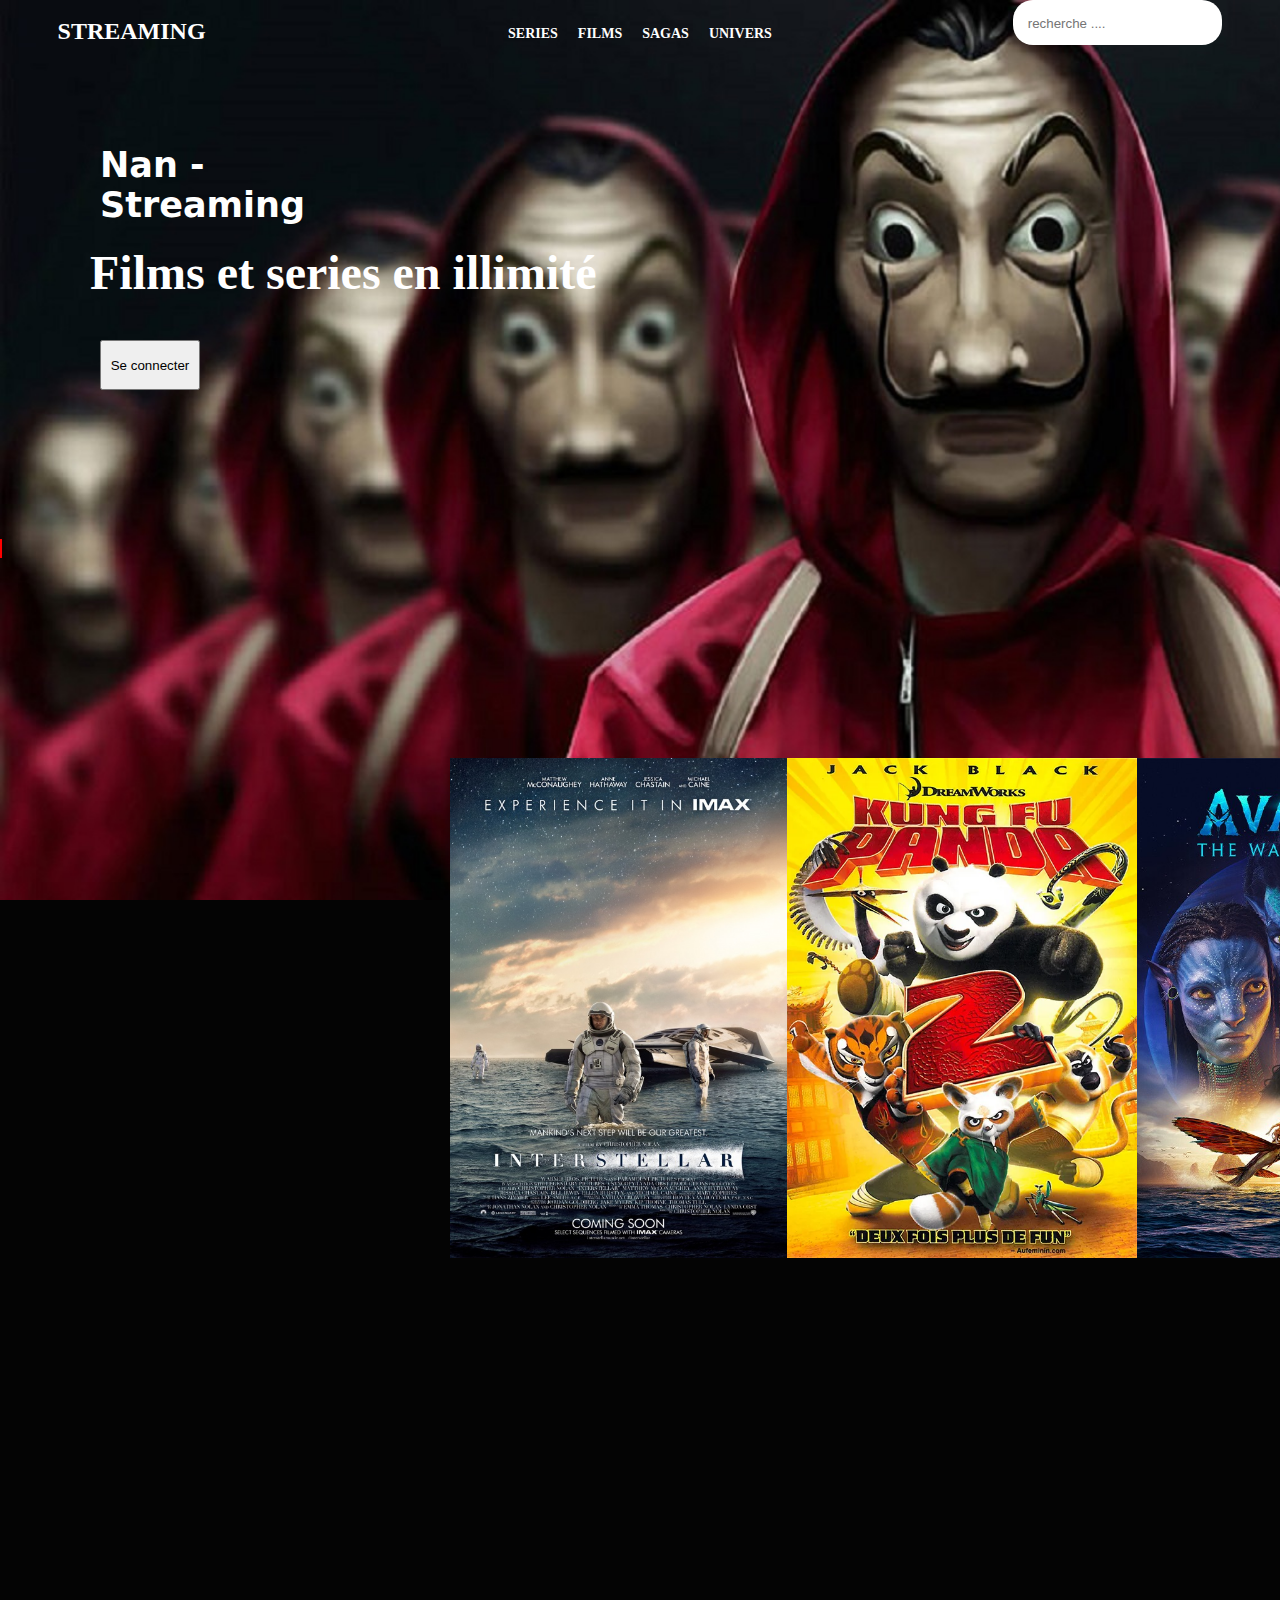
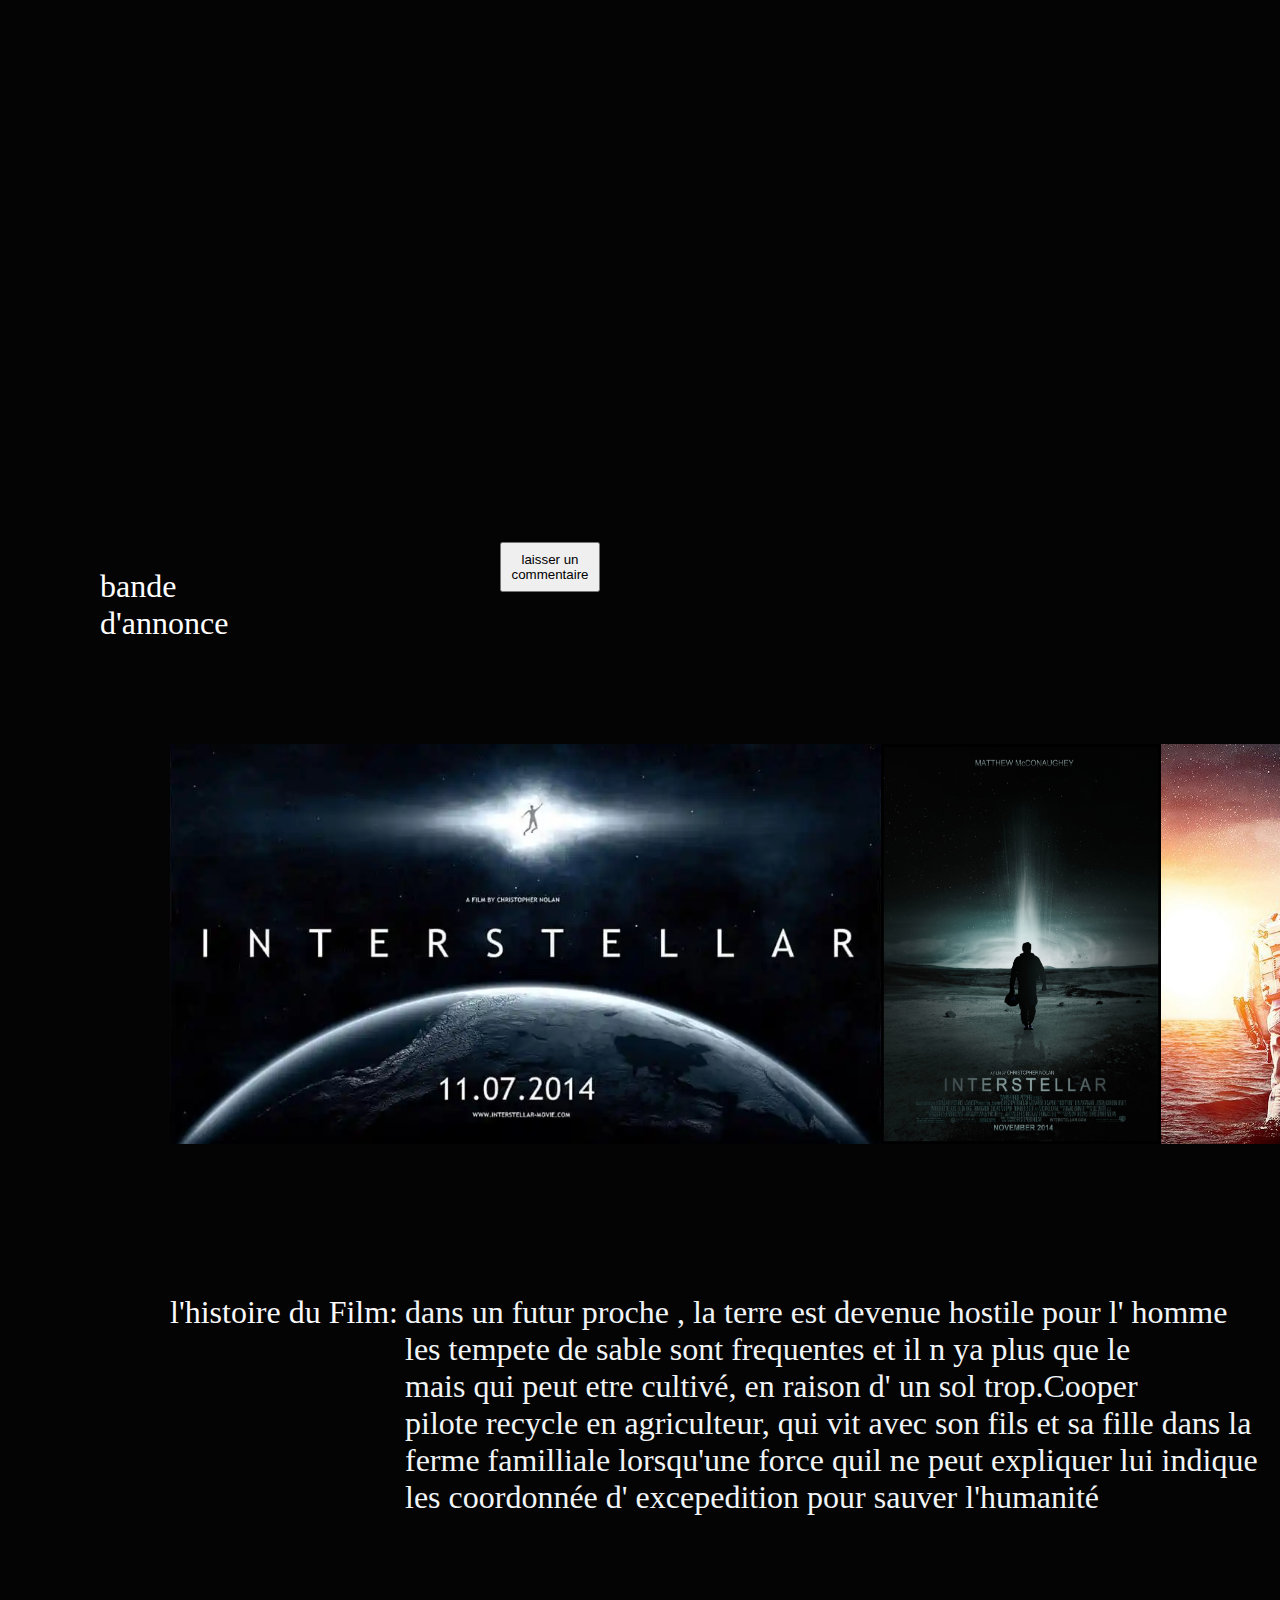
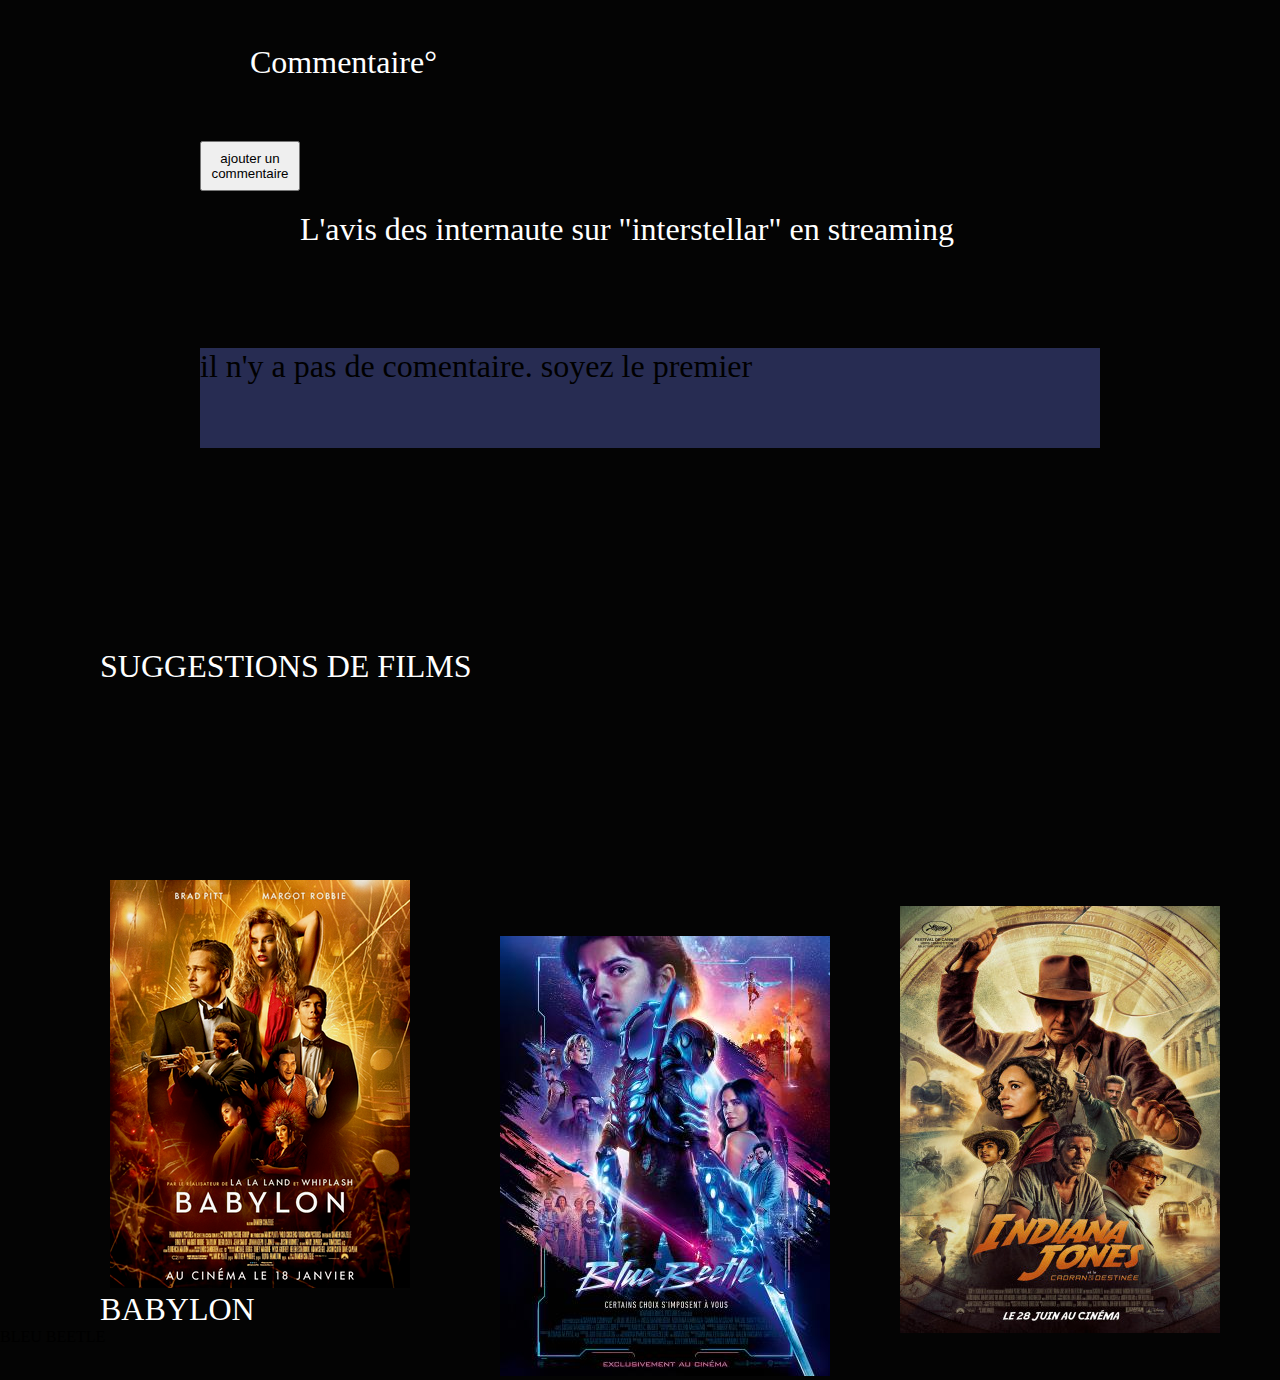
==== index.html @ 0906a4b8 "Third commit" ====
<!DOCTYPE html>
<html lang="en">

<head>
  <meta charset="UTF-8">
  <meta name="viewport" content="width=device-width, initial-scale=1.0">
  <link rel="stylesheet" href="style.css">
  <title>STREAMMING</title>
</head>

<body>
  <header>

    <div class="mic_dot">
      <div class="mic"></div>
      <div class="dot"></div>
    </div>

    <nav>

      <h3 class="logo">STREAMING</h3>
      <ul>
        <li><a href="#">SERIES</a></li>
        <li><a href="#">FILMS</a></li>
        <li><a href="#">SAGAS</a></li>
        <li><a href="#">UNIVERS</a></li>
      </ul>

      <div class="recherche">
        <input type="text" placeholder="recherche ....">
      </div>

    </nav>
    <!-- dection start -->
    <section>
      <div class="content">
        <h2>Nan -<span> Streaming</span></h2>
      </div>

      <div class="content1">
        <h2>Films et series en illimité</h2>
      </div>

      <div class="btn2">
        <button class="input"> Se connecter</button>
      </div>

    </section>

    <!-- cards start -->
    <div class="cards">
      <a href="#" class="card"></a>
    </div>

    <div id="caroussel">
      <div class="images">
        <img src="interstellar04.jpg" alt="">
        <img src="kung-fu-panda-2-a.webp" alt="">
        <img src="p_20cs_avatarwayofwater_mayupdate_1710_260aa445.jpeg" alt="">
        <img src="m_aya-de-yopougon-film.jpg" alt="">
      </div>


      <div class="fran">
        <button>regarder maintenant</button>
      </div>

      <div class="tp">
        <p>l'un des reparateurs de drone</p>
        <p>restants affectée a terre, sa </p>
        <p>surface devasté apres des </p>
        <p>decenies de guerre </p>
      </div>

      <div class="bd">
        <p>bande</p>
        <p>d'annonce</p>
      </div>


      <div class="bk">
        <button>laisser un commentaire</button>
      </div>

      <div class="vpa">
        <p>vous</p>
        <p>pourriez aussi aimer</p>
      </div>

      <div id="fbd">
        <div class="ifbd">
          <img src="interstellar.webp" alt="">
          <img src="interstellar-poster-scaled.jpg" alt="">
          <img src="8cbf18f8812643b7c75d091bcd24cd21.jpeg" alt="">
        </div>

        <div class="pt">
          <p>l'histoire du Film:</p>
        </div>

         <div class="pt2">
          <p>dans un futur proche , la terre est devenue hostile pour l' homme </p>
          <p>les tempete de sable sont frequentes et il n ya plus que le</p>
          <p>mais qui peut etre cultivé, en raison d' un sol trop.Cooper</p>
          <p>pilote recycle en agriculteur, qui vit avec son fils et sa fille dans la</p>
          <p>ferme familliale lorsqu'une force quil ne peut expliquer lui indique</p>
          <p>les coordonnée d' excepedition pour sauver l'humanité</p>
        </div>

        <div class="co">
          <p>Commentaire°</p>
        </div>

        <div class="aunc">
          <button>ajouter un commentaire</button>
        </div>

        <div class="av">
          <p>L'avis des internaute sur "interstellar" en streaming</p>
        </div>

        <div class="premiercommentaire">
          <p>il n'y a pas de comentaire. soyez le premier</p>
        </div>

        <div class="sug">
          <p>SUGGESTIONS DE FILMS</p>
        </div>

          <div class="rokin">
            <img src="unnamed.png" alt="">
           <div class="titre1">
            <p>BABYLON</p>
           </div>
          </div>

          
           <div class="titre2">
            <p>BLEU BEETLE</p>
           </div>
        
           


          <div class="corboye">
            <img src="VKI33.jpeg" alt="">
          </div>

          <div class="bleu">
            <img src="5392555_23.jpeg" alt="">
          </div>

          <div class="baby">
            <img src="babylon.webp" alt="">
          </div>

          <!-- <div class="ess"></div> -->
        
       
        


  </header>
</body>

</html>
---- style.css ----
*{
    padding: 0px;
    margin: 0px;
    box-sizing: border-box;
}

body{
    width: 100%;
    height: 100vh;
    background: #040404;
    display: flex;
    align-items: center;
    justify-content: center;
    background-image: url('La-casa-de-papel.jpg');
    background-size: cover;
    background-repeat: no-repeat;
}

header{
    position: relative;
    width: 100%;
    height: 100%; 
    border-radius: 20px;
}

header .mic_dot{
    position: absolute;
    width: 100px;
    height: 15px;  
    left: 47%;
    top: -3px;
    border-radius: 0px 0px 10px 10px;
    display: flex;
    align-items: center;
    justify-content: center;

}

header .mic_dot .mic{
    
    width: 30px;
    height: 3px;
   
    border-radius: 50px;
    margin-right: 10px;
    margin-bottom: 1px;
}

header .mic_dot .dot{
    
    width: 4px;
    height: 4px; 
    border-radius: 50%;
    margin-bottom: 1px;
    
}

header nav{
    width: 91%;
    height: 5%;
   /* border: 1px solid white;*/
    margin: auto;
    display: flex;
    align-items: center;
    justify-content: space-between;
}

header nav .logo{
    width: 20%;
    height: 100%;
   /* border: 1px solid white;*/
    color: white;
    font-family: "system wi";
    display: flex;
    align-items: flex-end;
    justify-content: flex-start;
    font-size: x-large;
    
}

header nav ul{
    width: 60%;
    height: 100%;
    /*border: 1px solid white;*/
    display: flex;
    align-items: flex-end;
    justify-content: center;

}

header nav ul li{
    list-style-type: none;
    padding: 3px 10px;
}


header nav ul li a{
    text-decoration: none;
    font-family: "system-wi";
    font-size: 14px;
    font-weight: bold;
    transition: all .3s ease-in-out;
}

header nav ul li a{
    color:white;
}

header nav .recherche{
    width: 20%;
    height: 100%;
    display: flex;
    align-items: flex;
    justify-content: flex-end;
}
header nav .recherche input{
    width: 90%;
    padding: 5px 0px 3px 15px;
    border-radius: 20px;
    border: none;
    outline: none;
}

/* nav end */

header .section{
    border: 1px solid #fff;
    width: 95%;
    height: 56.5%;
    margin: auto;
    display: flex;
    align-items: center;
    justify-content: center;
}

header section .content{
    width: 400px;
    height: 70%;
    padding-left: 100px;
    
  
    
}

header section .content h2{
    color: #fff;
    font-family: system-ui;
    font-size: 35px;
    margin-top: 100px;
}

.content1{
    color: white;
    margin-top: 20px;
   padding-left: 90px;
   font-size: xx-large;
}

.btn2{
    width: 250px;
    padding-left: 100px;
    margin-top: 40px;
    height: 200px;
   
}

button{
    height: 50px;
    width: 100px;
}


header .cards .card{
    width: 125px;
    height: 185px;
    border: 1px solid red;
}

.images{
    display: flex;
    width: 500px;
    height: 500px;
   padding-left: 450px;
   margin-top: 200px;
}

.fran{
    width: 100px;
    height: 60px;
    margin-left: 1600px;
    margin-top: 500px;
}

.tp{
    color: white;
    position: absolute;
    margin-left: 1600px;
    width: 500px;
    height: 100px;
    font-size: xx-large;
    padding-top: 10px;

}

.bk{
    margin-left: 500px; 
    margin-top: -100px;
    text-decoration:white;
    width: 200px;
    
}

.bd{
    color: white;
    margin-top: 350Px;
    margin-left: 100px;
    font-size: xx-large;
}

.vpa{
    color: white;
    font-size: xx-large;
    margin-left: 1600px;
    margin-top: 4Px;

}

.ifbd{
    display: flex;
    width: 500px;
    height: 400px;
   padding-left: 170px;
   margin-top: px;
}

.pt{
    color: rgb(249, 248, 250);
    position: absolute; 
    font-size: xx-large;
    margin-top: 150px;
    margin-left: 170px;
}

.pt2{
    color: rgb(241, 244, 246);
    position: absolute; 
    font-size: xx-large;
    margin-left: 405px;
    margin-top: 150px;
}

.co{
    color: white;
    font-size: xx-large;
    margin-left: 250px;
    margin-top: 500px;
}

.aunc{
    width: 200px ;
    height: 500px;
    margin-left: 200px;
    margin-top: 60px;
   
}

.av{
    font-size: xx-large;
    color: white;
    margin-left: 300px;
    margin-top: 200px;
    margin-top: -430px;
    

}

.sug{
    font-size: xx-large;
    color: white;
    margin-left: 100px;
    margin-top: 200px;
    
}


.rokin{
    width: 550px;
    margin-left: 1300px;
    margin-top: 530px;
}

.rokin{
    margin-top: 90px;
    
}

.corboye{
    margin-top: -440px;
    margin-left: 900px;
    height: 300px;
}

.bleu{
    margin-top: -270px;
    margin-left: 500px;
}

.baby{
    margin-top: -500px;
    margin-left: 110px;
}


.premiercommentaire{
    width: 900px;
    height: 100px;
    background-color: rgb(39, 44, 82);
    margin-left: 200px;
    margin-top: 100px;
    font-size: xx-large;
    
}

.titre1{
    font-size: xx-large;
    color: white;
    margin-left: -1200px;
}
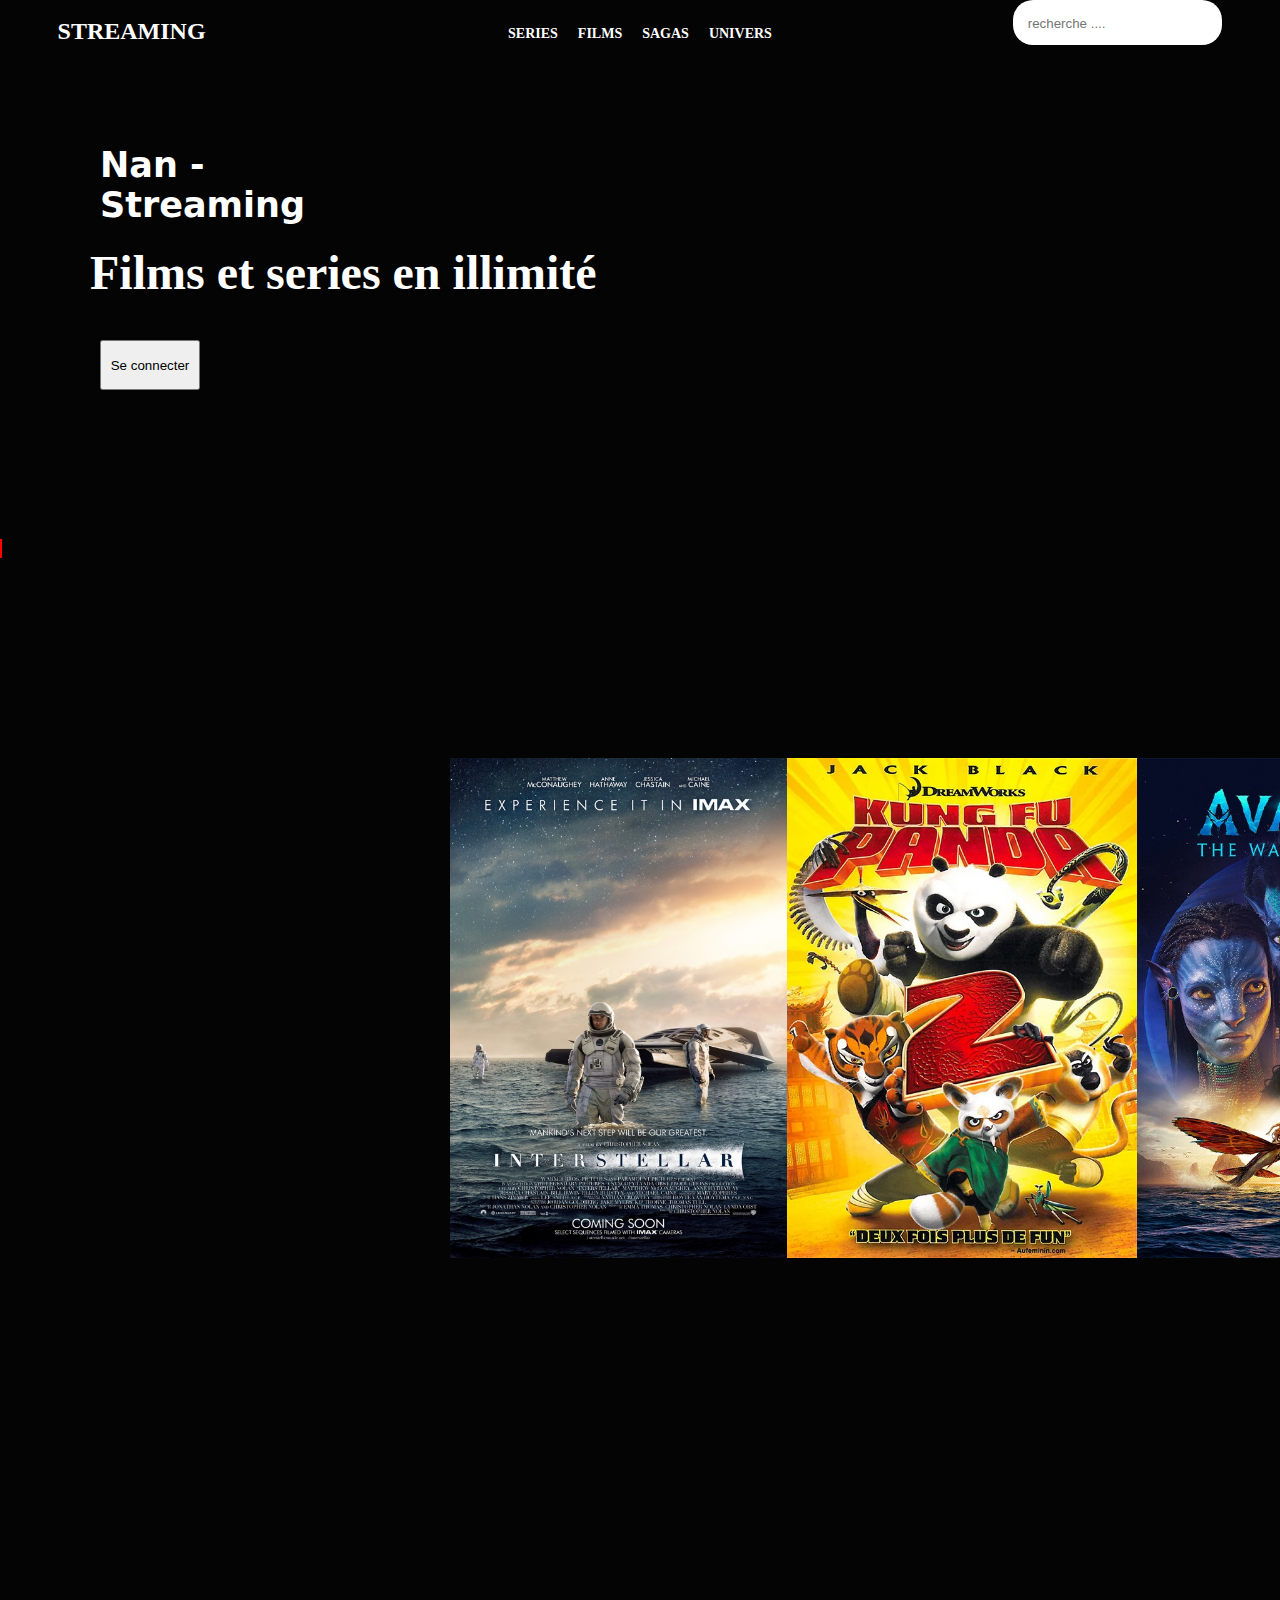
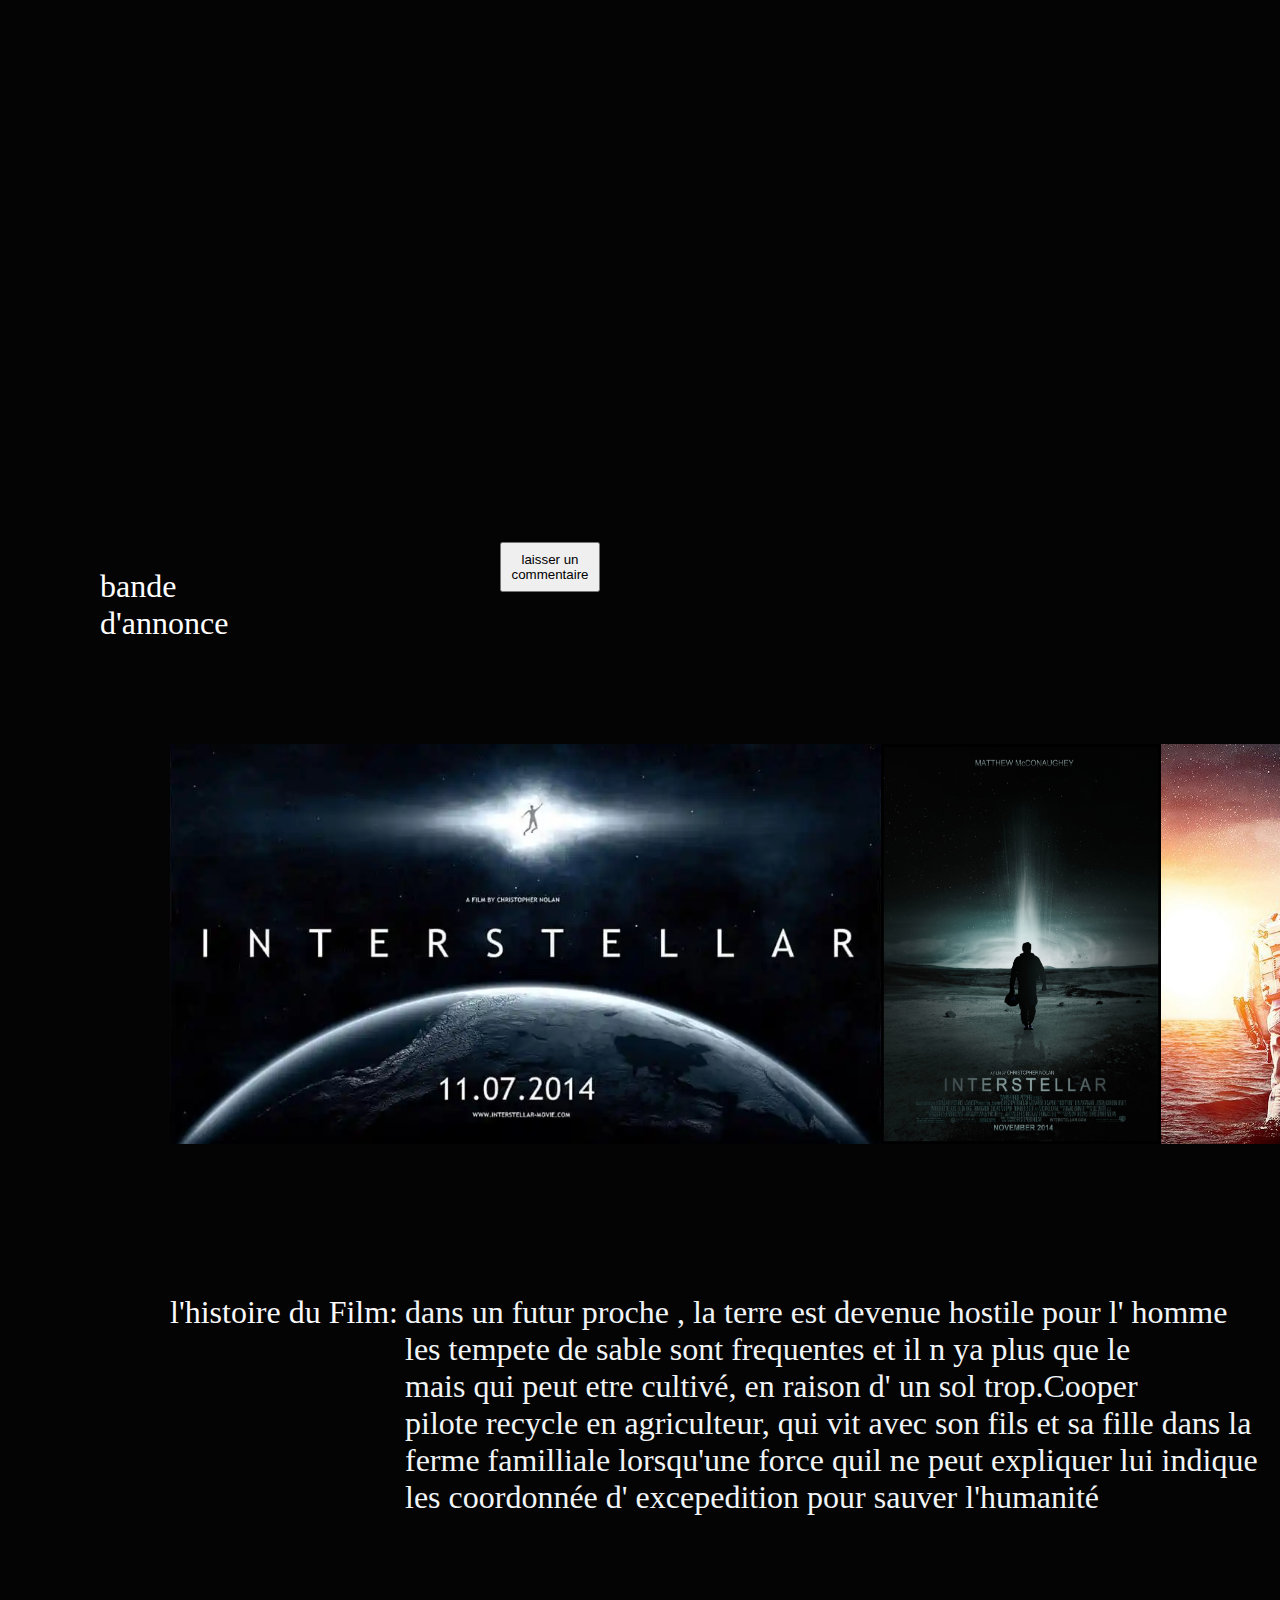
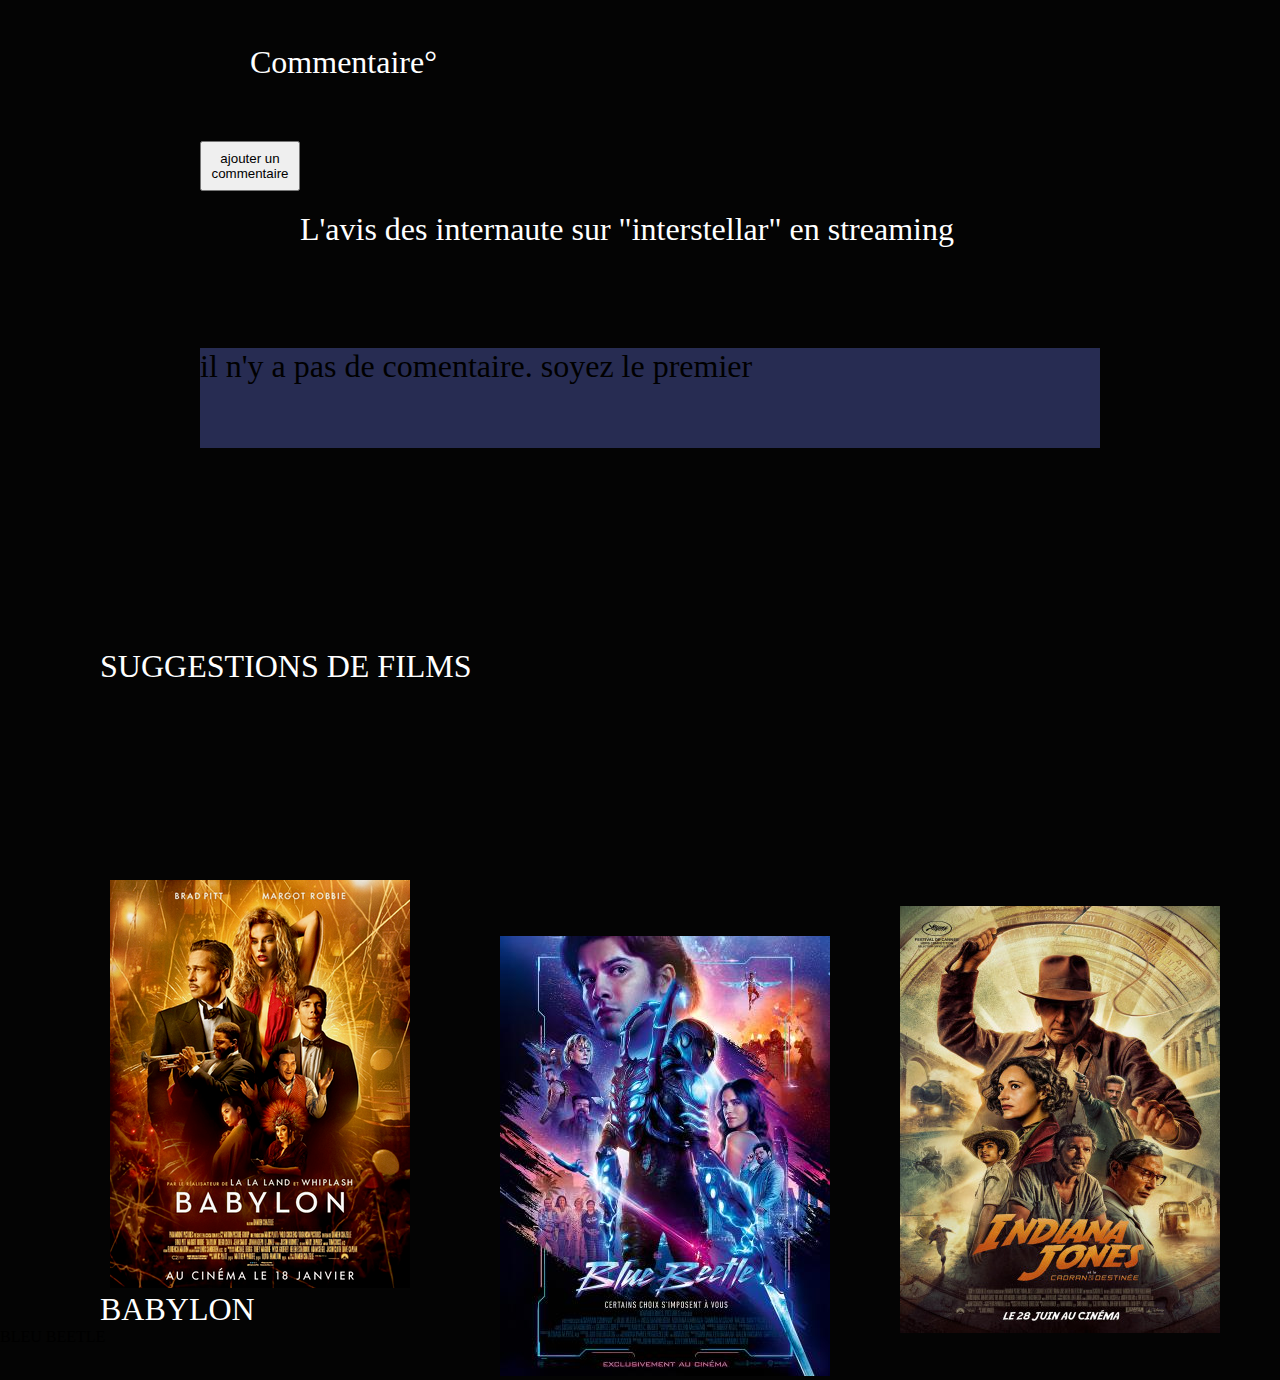
==== commit 053355c6: "ultamate-one commit" ====
--- a/index.html
+++ b/index.html
@@ -4,7 +4,7 @@
 <head>
   <meta charset="UTF-8">
   <meta name="viewport" content="width=device-width, initial-scale=1.0">
-  <link rel="stylesheet" href="style.css">
+  <link rel="stylesheet" href="./css/style.css">
   <title>STREAMMING</title>
 </head>
 
@@ -54,10 +54,10 @@
 
     <div id="caroussel">
       <div class="images">
-        <img src="interstellar04.jpg" alt="">
-        <img src="kung-fu-panda-2-a.webp" alt="">
-        <img src="p_20cs_avatarwayofwater_mayupdate_1710_260aa445.jpeg" alt="">
-        <img src="m_aya-de-yopougon-film.jpg" alt="">
+        <img src="./img/interstellar04.jpg" alt="">
+        <img src="./img/kung-fu-panda-2-a.webp" alt="">
+        <img src="./img/p_20cs_avatarwayofwater_mayupdate_1710_260aa445.jpeg" alt="">
+        <img src="./img/m_aya-de-yopougon-film.jpg" alt="">
       </div>
 
 
@@ -89,9 +89,9 @@
 
       <div id="fbd">
         <div class="ifbd">
-          <img src="interstellar.webp" alt="">
-          <img src="interstellar-poster-scaled.jpg" alt="">
-          <img src="8cbf18f8812643b7c75d091bcd24cd21.jpeg" alt="">
+          <img src="./img/interstellar.webp" alt="">
+          <img src="./img/interstellar-poster-scaled.jpg" alt="">
+          <img src="./img/8cbf18f8812643b7c75d091bcd24cd21.jpeg" alt="">
         </div>
 
         <div class="pt">
@@ -128,7 +128,7 @@
         </div>
 
           <div class="rokin">
-            <img src="unnamed.png" alt="">
+            <img src="./img/unnamed.png" alt="">
            <div class="titre1">
             <p>BABYLON</p>
            </div>
@@ -143,15 +143,15 @@
 
 
           <div class="corboye">
-            <img src="VKI33.jpeg" alt="">
+            <img src="./img/VKI33.jpeg" alt="">
           </div>
 
           <div class="bleu">
-            <img src="5392555_23.jpeg" alt="">
+            <img src="./img/5392555_23.jpeg" alt="">
           </div>
 
           <div class="baby">
-            <img src="babylon.webp" alt="">
+            <img src="./img/babylon.webp" alt="">
           </div>
 
           <!-- <div class="ess"></div> -->
--- a/css/style.css
+++ b/css/style.css
@@ -0,0 +1,328 @@
+*{
+    padding: 0px;
+    margin: 0px;
+    box-sizing: border-box;
+}
+
+body{
+    width: 100%;
+    height: 100vh;
+    background: #040404;
+    display: flex;
+    align-items: center;
+    justify-content: center;
+    background-image: url('La-casa-de-papel.jpg');
+    background-size: cover;
+    background-repeat: no-repeat;
+}
+
+header{
+    position: relative;
+    width: 100%;
+    height: 100%; 
+    border-radius: 20px;
+}
+
+header .mic_dot{
+    position: absolute;
+    width: 100px;
+    height: 15px;  
+    left: 47%;
+    top: -3px;
+    border-radius: 0px 0px 10px 10px;
+    display: flex;
+    align-items: center;
+    justify-content: center;
+
+}
+
+header .mic_dot .mic{
+    
+    width: 30px;
+    height: 3px;
+   
+    border-radius: 50px;
+    margin-right: 10px;
+    margin-bottom: 1px;
+}
+
+header .mic_dot .dot{
+    
+    width: 4px;
+    height: 4px; 
+    border-radius: 50%;
+    margin-bottom: 1px;
+    
+}
+
+header nav{
+    width: 91%;
+    height: 5%;
+   /* border: 1px solid white;*/
+    margin: auto;
+    display: flex;
+    align-items: center;
+    justify-content: space-between;
+}
+
+header nav .logo{
+    width: 20%;
+    height: 100%;
+   /* border: 1px solid white;*/
+    color: white;
+    font-family: "system wi";
+    display: flex;
+    align-items: flex-end;
+    justify-content: flex-start;
+    font-size: x-large;
+    
+}
+
+header nav ul{
+    width: 60%;
+    height: 100%;
+    /*border: 1px solid white;*/
+    display: flex;
+    align-items: flex-end;
+    justify-content: center;
+
+}
+
+header nav ul li{
+    list-style-type: none;
+    padding: 3px 10px;
+}
+
+
+header nav ul li a{
+    text-decoration: none;
+    font-family: "system-wi";
+    font-size: 14px;
+    font-weight: bold;
+    transition: all .3s ease-in-out;
+}
+
+header nav ul li a{
+    color:white;
+}
+
+header nav .recherche{
+    width: 20%;
+    height: 100%;
+    display: flex;
+    align-items: flex;
+    justify-content: flex-end;
+}
+header nav .recherche input{
+    width: 90%;
+    padding: 5px 0px 3px 15px;
+    border-radius: 20px;
+    border: none;
+    outline: none;
+}
+
+/* nav end */
+
+header .section{
+    border: 1px solid #fff;
+    width: 95%;
+    height: 56.5%;
+    margin: auto;
+    display: flex;
+    align-items: center;
+    justify-content: center;
+}
+
+header section .content{
+    width: 400px;
+    height: 70%;
+    padding-left: 100px;
+    
+  
+    
+}
+
+header section .content h2{
+    color: #fff;
+    font-family: system-ui;
+    font-size: 35px;
+    margin-top: 100px;
+}
+
+.content1{
+    color: white;
+    margin-top: 20px;
+   padding-left: 90px;
+   font-size: xx-large;
+}
+
+.btn2{
+    width: 250px;
+    padding-left: 100px;
+    margin-top: 40px;
+    height: 200px;
+   
+}
+
+button{
+    height: 50px;
+    width: 100px;
+}
+
+
+header .cards .card{
+    width: 125px;
+    height: 185px;
+    border: 1px solid red;
+}
+
+.images{
+    display: flex;
+    width: 500px;
+    height: 500px;
+   padding-left: 450px;
+   margin-top: 200px;
+}
+
+.fran{
+    width: 100px;
+    height: 60px;
+    margin-left: 1600px;
+    margin-top: 500px;
+}
+
+.tp{
+    color: white;
+    position: absolute;
+    margin-left: 1600px;
+    width: 500px;
+    height: 100px;
+    font-size: xx-large;
+    padding-top: 10px;
+
+}
+
+.bk{
+    margin-left: 500px; 
+    margin-top: -100px;
+    text-decoration:white;
+    width: 200px;
+    
+}
+
+.bd{
+    color: white;
+    margin-top: 350Px;
+    margin-left: 100px;
+    font-size: xx-large;
+}
+
+.vpa{
+    color: white;
+    font-size: xx-large;
+    margin-left: 1600px;
+    margin-top: 4Px;
+
+}
+
+.ifbd{
+    display: flex;
+    width: 500px;
+    height: 400px;
+   padding-left: 170px;
+   margin-top: px;
+}
+
+.pt{
+    color: rgb(249, 248, 250);
+    position: absolute; 
+    font-size: xx-large;
+    margin-top: 150px;
+    margin-left: 170px;
+}
+
+.pt2{
+    color: rgb(241, 244, 246);
+    position: absolute; 
+    font-size: xx-large;
+    margin-left: 405px;
+    margin-top: 150px;
+}
+
+.co{
+    color: white;
+    font-size: xx-large;
+    margin-left: 250px;
+    margin-top: 500px;
+}
+
+.aunc{
+    width: 200px ;
+    height: 500px;
+    margin-left: 200px;
+    margin-top: 60px;
+   
+}
+
+.av{
+    font-size: xx-large;
+    color: white;
+    margin-left: 300px;
+    margin-top: 200px;
+    margin-top: -430px;
+    
+
+}
+
+.sug{
+    font-size: xx-large;
+    color: white;
+    margin-left: 100px;
+    margin-top: 200px;
+    
+}
+
+
+.rokin{
+    width: 550px;
+    margin-left: 1300px;
+    margin-top: 530px;
+}
+
+.rokin{
+    margin-top: 90px;
+    
+}
+
+.corboye{
+    margin-top: -440px;
+    margin-left: 900px;
+    height: 300px;
+}
+
+.bleu{
+    margin-top: -270px;
+    margin-left: 500px;
+}
+
+.baby{
+    margin-top: -500px;
+    margin-left: 110px;
+}
+
+
+.premiercommentaire{
+    width: 900px;
+    height: 100px;
+    background-color: rgb(39, 44, 82);
+    margin-left: 200px;
+    margin-top: 100px;
+    font-size: xx-large;
+    
+}
+
+.titre1{
+    font-size: xx-large;
+    color: white;
+    margin-left: -1200px;
+}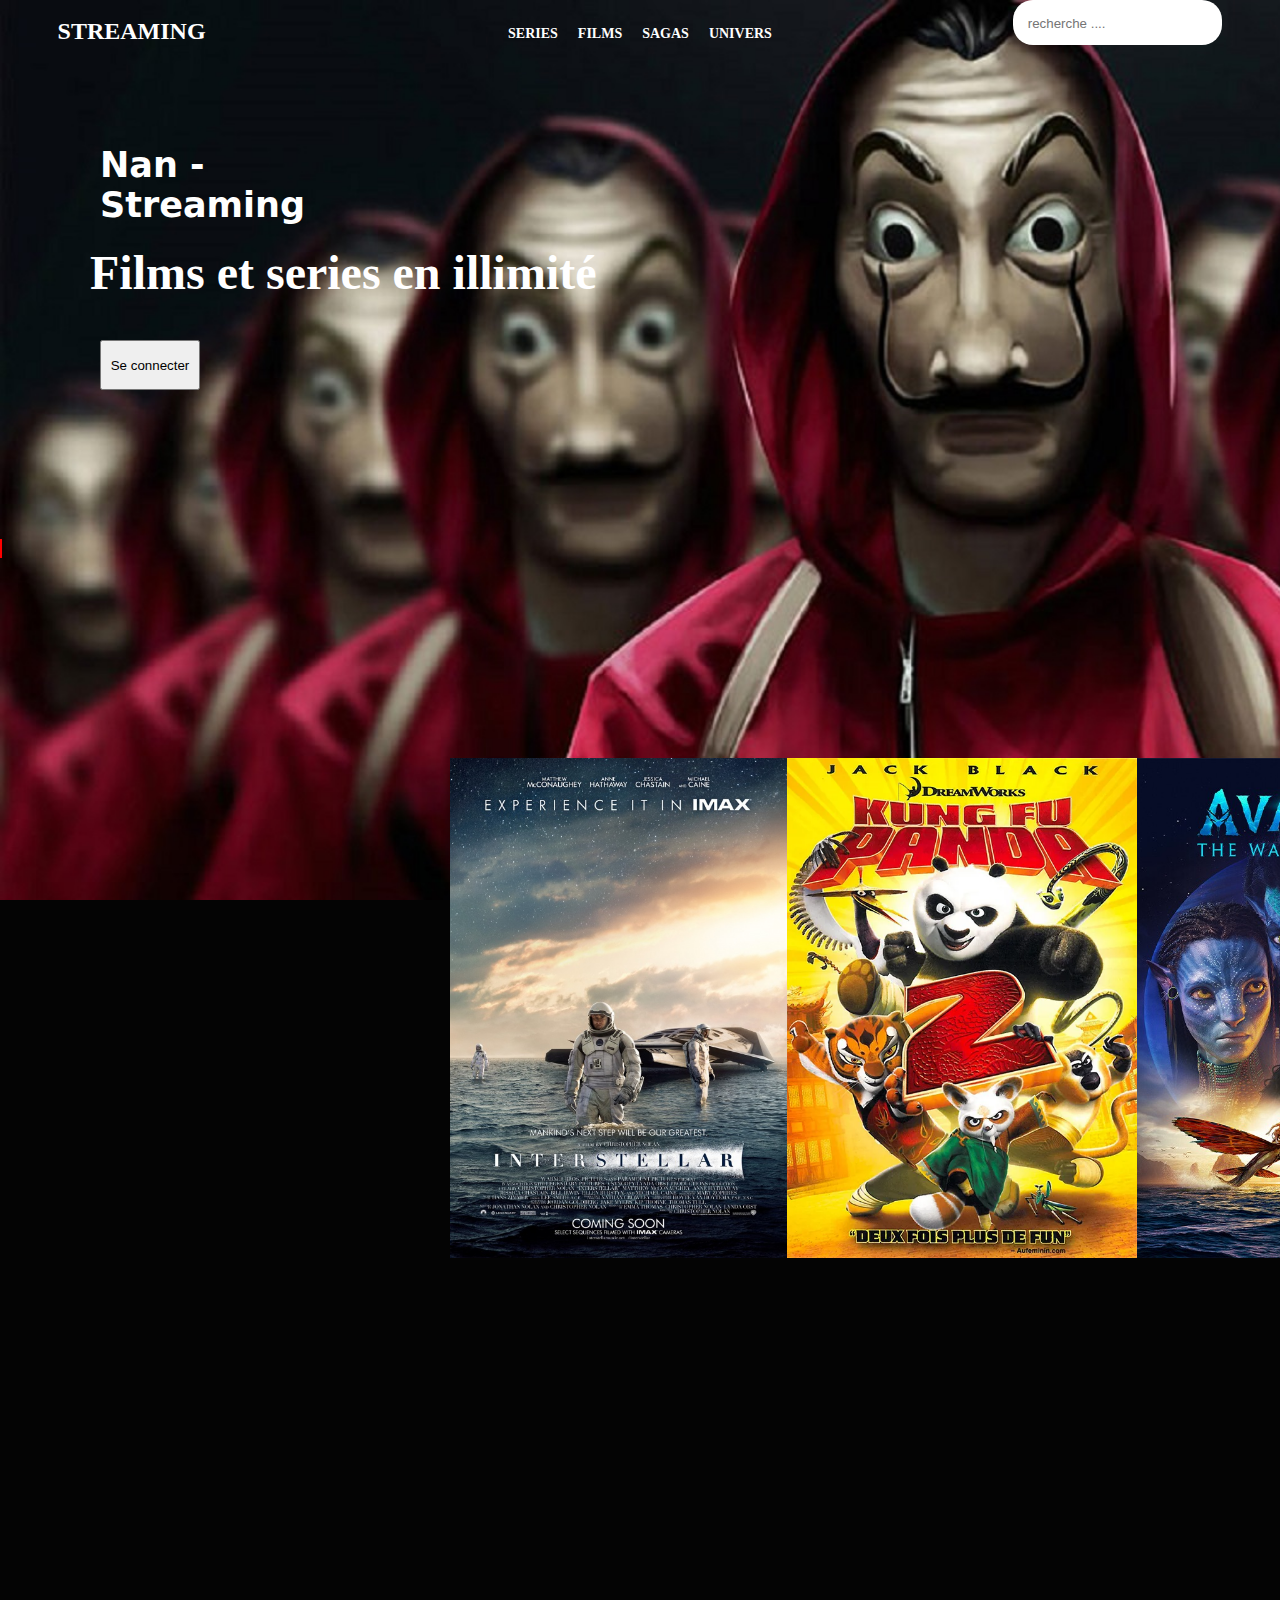
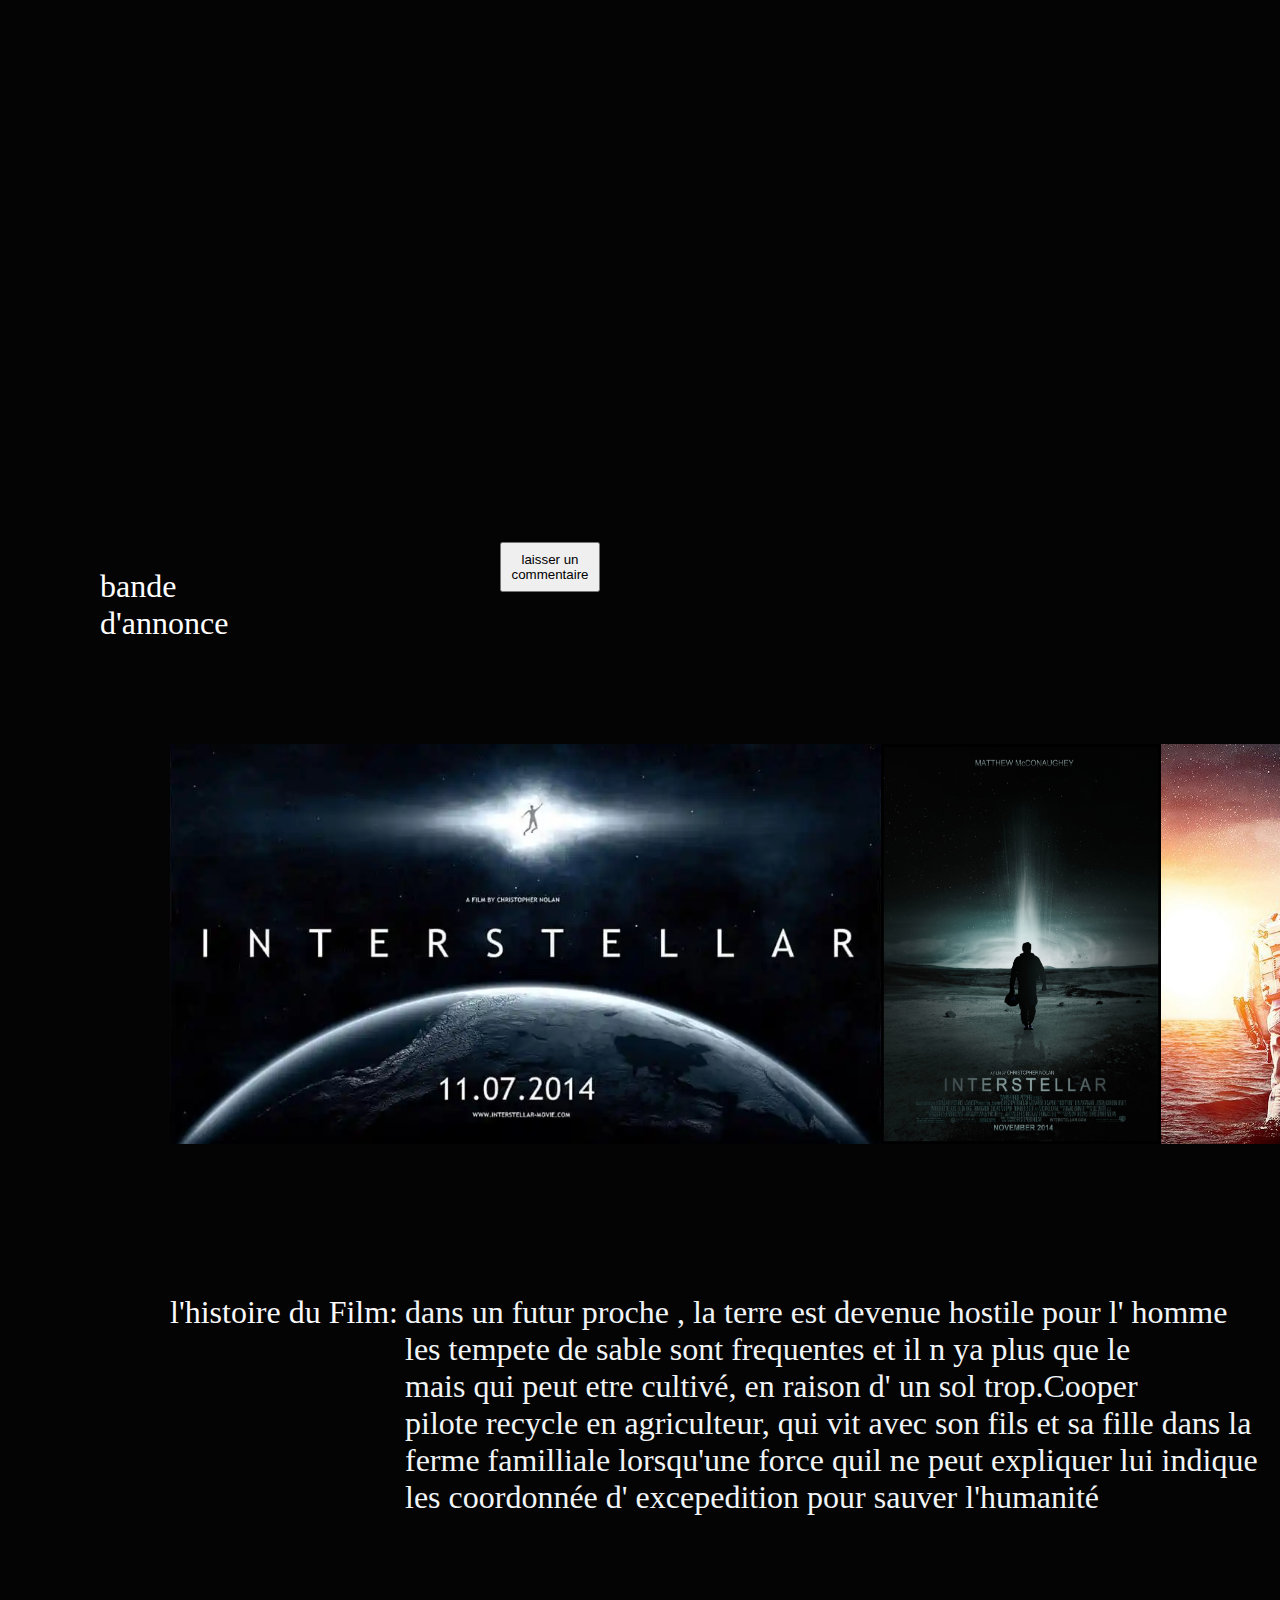
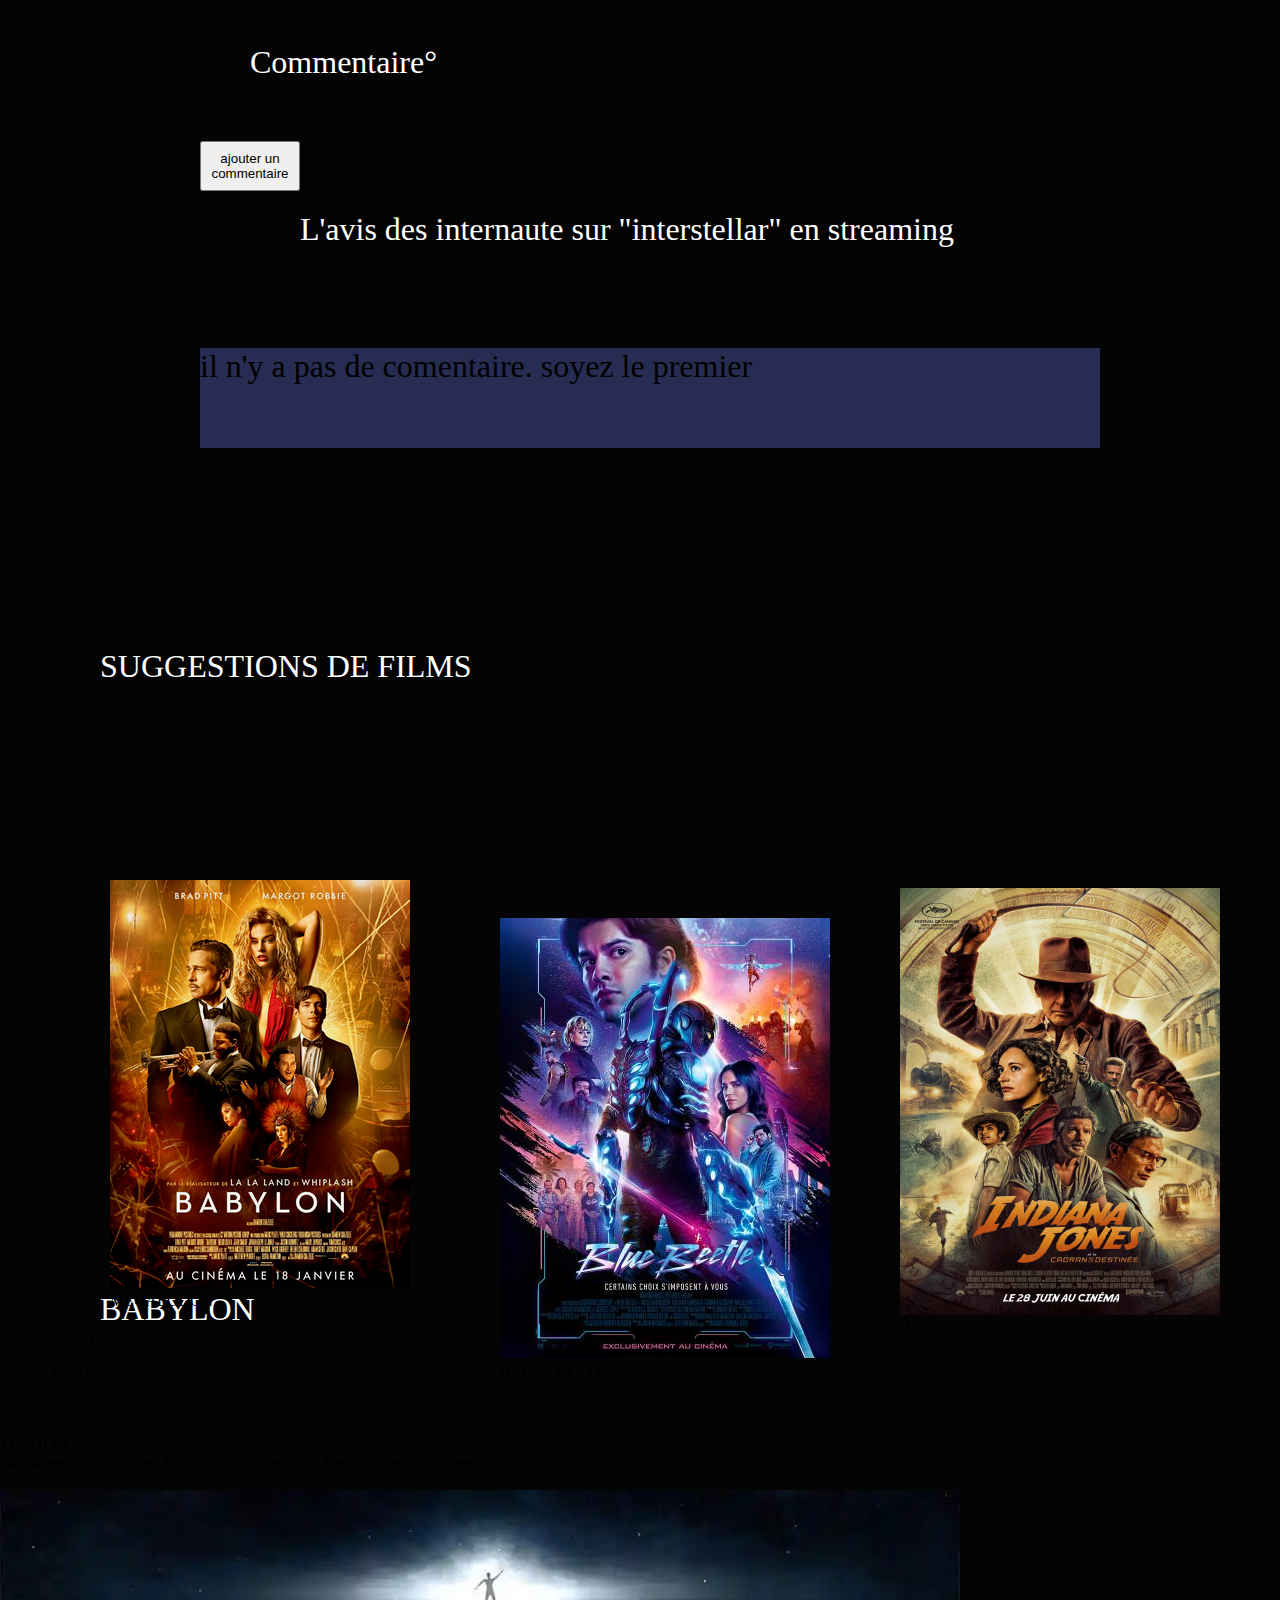
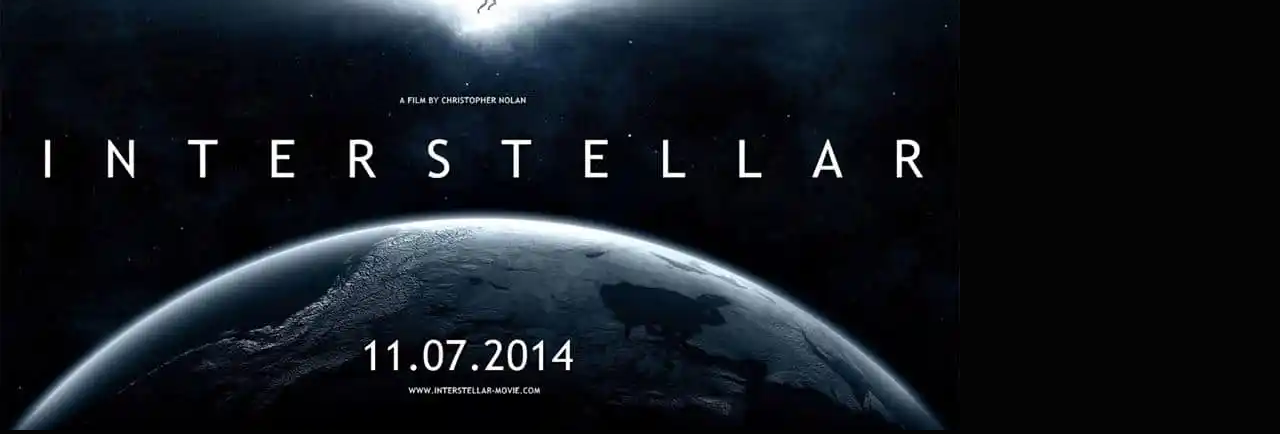
==== commit 9f373ee3: "four commit" ====
--- a/index.html
+++ b/index.html
@@ -4,7 +4,7 @@
 <head>
   <meta charset="UTF-8">
   <meta name="viewport" content="width=device-width, initial-scale=1.0">
-  <link rel="stylesheet" href="./css/style.css">
+  <link rel="stylesheet" href="style.css">
   <title>STREAMMING</title>
 </head>
 
@@ -54,10 +54,10 @@
 
     <div id="caroussel">
       <div class="images">
-        <img src="./img/interstellar04.jpg" alt="">
-        <img src="./img/kung-fu-panda-2-a.webp" alt="">
-        <img src="./img/p_20cs_avatarwayofwater_mayupdate_1710_260aa445.jpeg" alt="">
-        <img src="./img/m_aya-de-yopougon-film.jpg" alt="">
+        <img src="interstellar04.jpg" alt="">
+        <img src="kung-fu-panda-2-a.webp" alt="">
+        <img src="p_20cs_avatarwayofwater_mayupdate_1710_260aa445.jpeg" alt="">
+        <img src="m_aya-de-yopougon-film.jpg" alt="">
       </div>
 
 
@@ -89,9 +89,9 @@
 
       <div id="fbd">
         <div class="ifbd">
-          <img src="./img/interstellar.webp" alt="">
-          <img src="./img/interstellar-poster-scaled.jpg" alt="">
-          <img src="./img/8cbf18f8812643b7c75d091bcd24cd21.jpeg" alt="">
+          <img src="interstellar.webp" alt="">
+          <img src="interstellar-poster-scaled.jpg" alt="">
+          <img src="8cbf18f8812643b7c75d091bcd24cd21.jpeg" alt="">
         </div>
 
         <div class="pt">
@@ -128,34 +128,84 @@
         </div>
 
           <div class="rokin">
-            <img src="./img/unnamed.png" alt="">
+            <img src="unnamed.png" alt="">
            <div class="titre1">
             <p>BABYLON</p>
+            </div>
+          </div>
+
+          
+          
+         <div class="corboye">
+            <img src="VKI33.jpeg" alt="">
+           <div class="titre2">
+              <p>IDIANA JONES</p>
+             </div>
+             </div>
+
+          <div class="bleu">
+            <img src="5392555_23.jpeg" alt="">
+            <div class="titre3">
+              <p>BLEUE BEETLE</p>
+            </div>
+             </div>
+
+
+          <div class="baby">
+            <img src="babylon.webp" alt="">
+            <div class="titre4">
+            <p>MEGALODON</p>
+            </div>
            </div>
-          </div>
 
           
-           <div class="titre2">
-            <p>BLEU BEETLE</p>
-           </div>
-        
-           
-
-
-          <div class="corboye">
-            <img src="./img/VKI33.jpeg" alt="">
-          </div>
-
-          <div class="bleu">
-            <img src="./img/5392555_23.jpeg" alt="">
-          </div>
-
-          <div class="baby">
-            <img src="./img/babylon.webp" alt="">
-          </div>
-
-          <!-- <div class="ess"></div> -->
-        
+            <div class="mission">
+              <img src="img4388.jpeg" alt="">
+              <div class="m2">
+                <p>MISSION IMPOSSIBLE</p>
+              </div>
+            </div>
+                
+            <div class="ruby">
+              <img src="1250280_10.jpeg" alt="">
+              <div class="r1">
+                <p>L'ADO KRAKEN</p>
+              </div>
+            </div>
+
+            <div class="bateau">
+              <img src="5333556.jpg-c_310_420_x-f_jpg-q_x-xxyxx.jpg" alt="">
+              <div class="f3">
+                <p>L'APPEL DE LA FORET</p>
+              </div>
+            </div>
+
+            <div class="noir">
+              <img src="tirailleurs.webp" alt="">
+              <div class="t4">
+                <p>TIRAILLEURS</p>
+              </div>
+            </div>
+
+
+          <div class="motfin">
+            <p>Nan streaming 2023 - est le cite N°1 de streaming francophone du moment </p>
+          </div>
+
+          <div class="tof nan">
+            <img src="Capture d’écran 2023-08-23 à 16.34.08.png" alt="">
+          </div>
+
+          <div class="img inter">
+            <img src="interstellar.webp" alt="">
+          </div>
+
+             
+      
+
+
+         
+
        
         
 
--- a/style.css
+++ b/style.css
@@ -0,0 +1,345 @@
+*{
+    padding: 0px;
+    margin: 0px;
+    box-sizing: border-box;
+}
+
+body{
+    width: 100%;
+    height: 100vh;
+    background: #040404;
+    display: flex;
+    align-items: center;
+    justify-content: center;
+    background-image: url('La-casa-de-papel.jpg');
+    background-size: cover;
+    background-repeat: no-repeat;
+}
+
+header{
+    position: relative;
+    width: 100%;
+    height: 100%; 
+    border-radius: 20px;
+}
+
+header .mic_dot{
+    position: absolute;
+    width: 100px;
+    height: 15px;  
+    left: 47%;
+    top: -3px;
+    border-radius: 0px 0px 10px 10px;
+    display: flex;
+    align-items: center;
+    justify-content: center;
+
+}
+
+header .mic_dot .mic{
+    
+    width: 30px;
+    height: 3px;
+   
+    border-radius: 50px;
+    margin-right: 10px;
+    margin-bottom: 1px;
+}
+
+header .mic_dot .dot{
+    
+    width: 4px;
+    height: 4px; 
+    border-radius: 50%;
+    margin-bottom: 1px;
+    
+}
+
+header nav{
+    width: 91%;
+    height: 5%;
+   /* border: 1px solid white;*/
+    margin: auto;
+    display: flex;
+    align-items: center;
+    justify-content: space-between;
+}
+
+header nav .logo{
+    width: 20%;
+    height: 100%;
+   /* border: 1px solid white;*/
+    color: white;
+    font-family: "system wi";
+    display: flex;
+    align-items: flex-end;
+    justify-content: flex-start;
+    font-size: x-large;
+    
+}
+
+header nav ul{
+    width: 60%;
+    height: 100%;
+    /*border: 1px solid white;*/
+    display: flex;
+    align-items: flex-end;
+    justify-content: center;
+
+}
+
+header nav ul li{
+    list-style-type: none;
+    padding: 3px 10px;
+}
+
+
+header nav ul li a{
+    text-decoration: none;
+    font-family: "system-wi";
+    font-size: 14px;
+    font-weight: bold;
+    transition: all .3s ease-in-out;
+}
+
+header nav ul li a{
+    color:white;
+}
+
+header nav .recherche{
+    width: 20%;
+    height: 100%;
+    display: flex;
+    align-items: flex;
+    justify-content: flex-end;
+}
+header nav .recherche input{
+    width: 90%;
+    padding: 5px 0px 3px 15px;
+    border-radius: 20px;
+    border: none;
+    outline: none;
+}
+
+/* nav end */
+
+header .section{
+    border: 1px solid #fff;
+    width: 95%;
+    height: 56.5%;
+    margin: auto;
+    display: flex;
+    align-items: center;
+    justify-content: center;
+}
+
+header section .content{
+    width: 400px;
+    height: 70%;
+    padding-left: 100px;
+    
+  
+    
+}
+
+header section .content h2{
+    color: #fff;
+    font-family: system-ui;
+    font-size: 35px;
+    margin-top: 100px;
+}
+
+.content1{
+    color: white;
+    margin-top: 20px;
+   padding-left: 90px;
+   font-size: xx-large;
+}
+
+.btn2{
+    width: 250px;
+    padding-left: 100px;
+    margin-top: 40px;
+    height: 200px;
+   
+}
+
+button{
+    height: 50px;
+    width: 100px;
+}
+
+
+header .cards .card{
+    width: 125px;
+    height: 185px;
+    border: 1px solid red;
+}
+
+.images{
+    display: flex;
+    width: 500px;
+    height: 500px;
+   padding-left: 450px;
+   margin-top: 200px;
+}
+
+.fran{
+    width: 100px;
+    height: 60px;
+    margin-left: 1600px;
+    margin-top: 500px;
+}
+
+.tp{
+    color: white;
+    position: absolute;
+    margin-left: 1600px;
+    width: 500px;
+    height: 100px;
+    font-size: xx-large;
+    padding-top: 10px;
+
+}
+
+.bk{
+    margin-left: 500px; 
+    margin-top: -100px;
+    text-decoration:white;
+    width: 200px;
+    
+}
+
+.bd{
+    color: white;
+    margin-top: 350Px;
+    margin-left: 100px;
+    font-size: xx-large;
+}
+
+.vpa{
+    color: white;
+    font-size: xx-large;
+    margin-left: 1600px;
+    margin-top: 4Px;
+
+}
+
+.ifbd{
+    display: flex;
+    width: 500px;
+    height: 400px;
+   padding-left: 170px;
+   margin-top: px;
+}
+
+.pt{
+    color: rgb(249, 248, 250);
+    position: absolute; 
+    font-size: xx-large;
+    margin-top: 150px;
+    margin-left: 170px;
+}
+
+.pt2{
+    color: rgb(241, 244, 246);
+    position: absolute; 
+    font-size: xx-large;
+    margin-left: 405px;
+    margin-top: 150px;
+}
+
+.co{
+    color: white;
+    font-size: xx-large;
+    margin-left: 250px;
+    margin-top: 500px;
+}
+
+.aunc{
+    width: 200px ;
+    height: 500px;
+    margin-left: 200px;
+    margin-top: 60px;
+   
+}
+
+.av{
+    font-size: xx-large;
+    color: white;
+    margin-left: 300px;
+    margin-top: 200px;
+    margin-top: -430px;
+    
+
+}
+
+.sug{
+    font-size: xx-large;
+    color: white;
+    margin-left: 100px;
+    margin-top: 200px;
+    
+}
+
+
+.rokin{
+    width: 550px;
+    margin-left: 1300px;
+    margin-top: 530px;
+}
+
+.rokin{
+    margin-top: 90px;
+    
+}
+
+.corboye{
+    margin-top: -440px;
+    margin-left: 900px;
+    height: 300px;
+}
+
+.bleu{
+    margin-top: -270px;
+    margin-left: 500px;
+}
+
+.baby{
+    margin-top: -500px;
+    margin-left: 110px;
+}
+
+
+.premiercommentaire{
+    width: 900px;
+    height: 100px;
+    background-color: rgb(39, 44, 82);
+    margin-left: 200px;
+    margin-top: 100px;
+    font-size: xx-large;
+    
+}
+
+.titre1{
+    font-size: xx-large;
+    color: white;
+    margin-left: -1200px;
+}
+
+   
+
+
+
+    
+
+
+
+
+
+
+
+
+
+
+
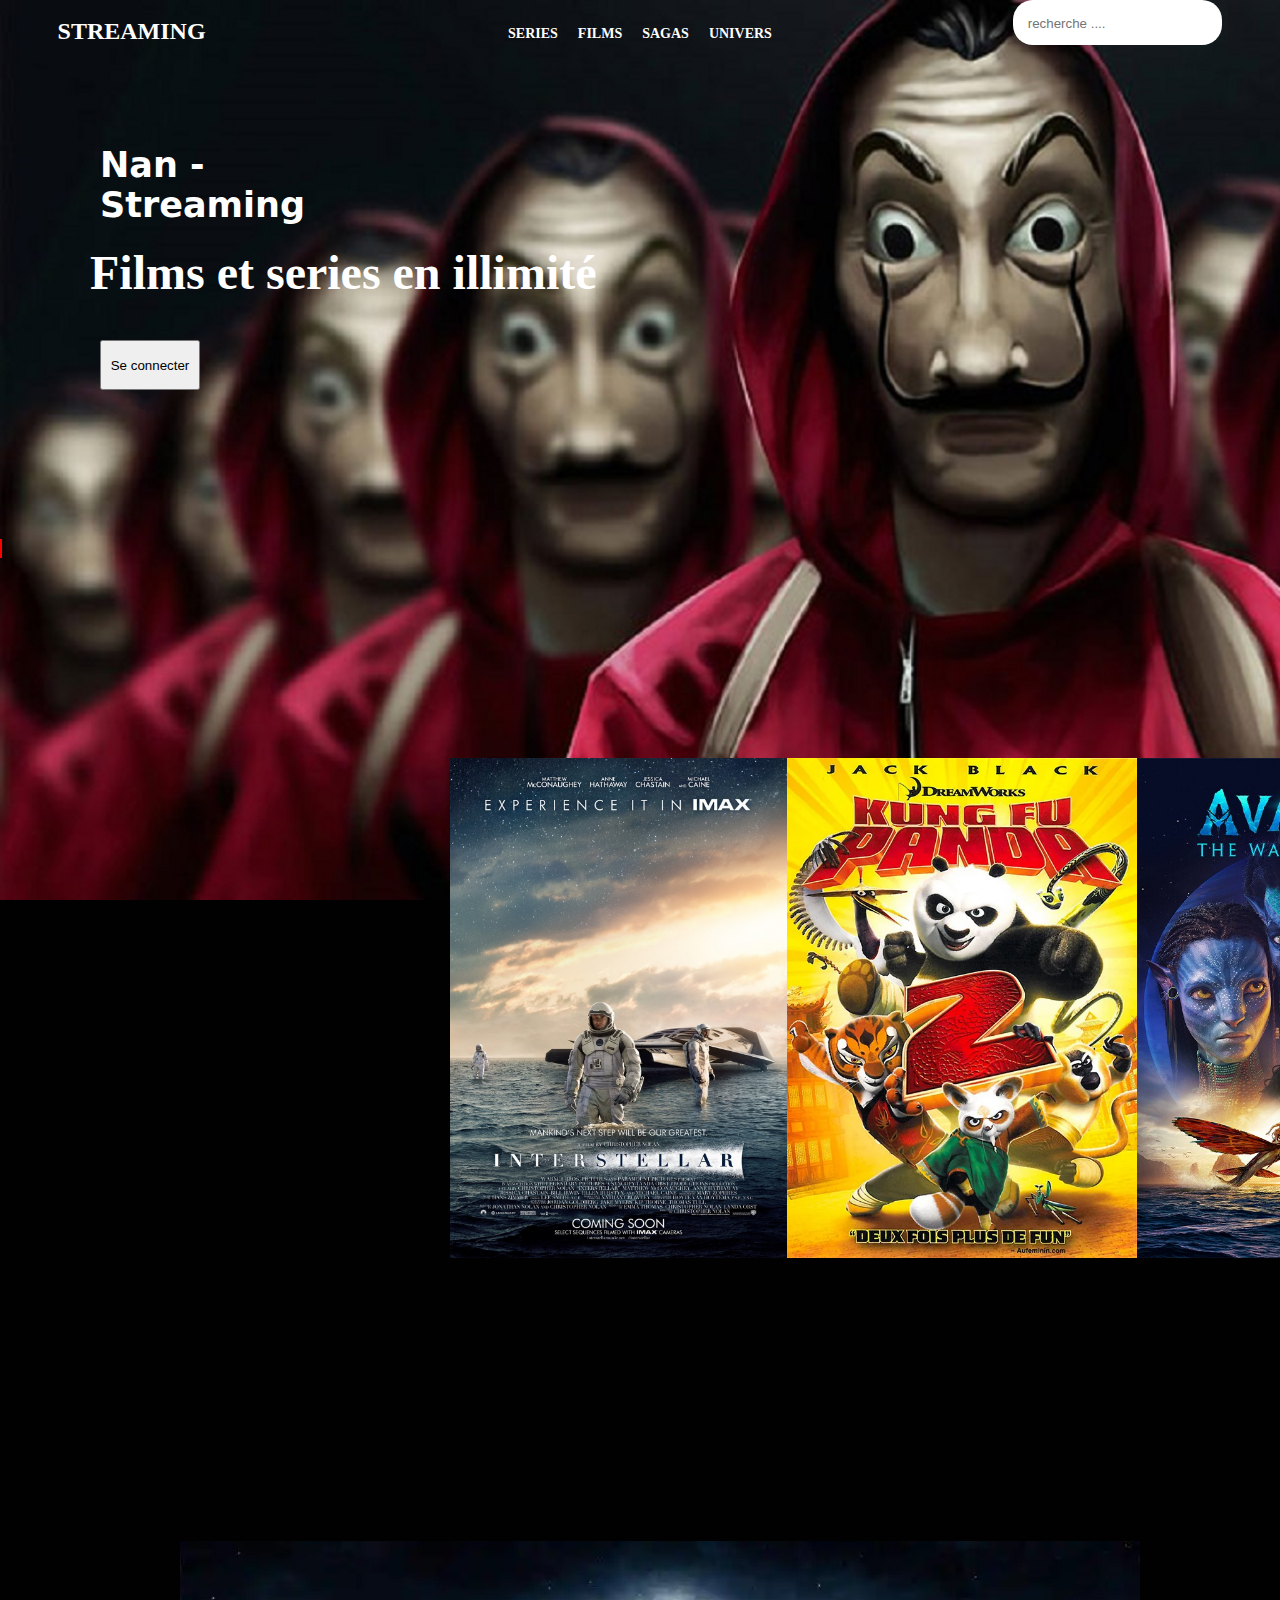
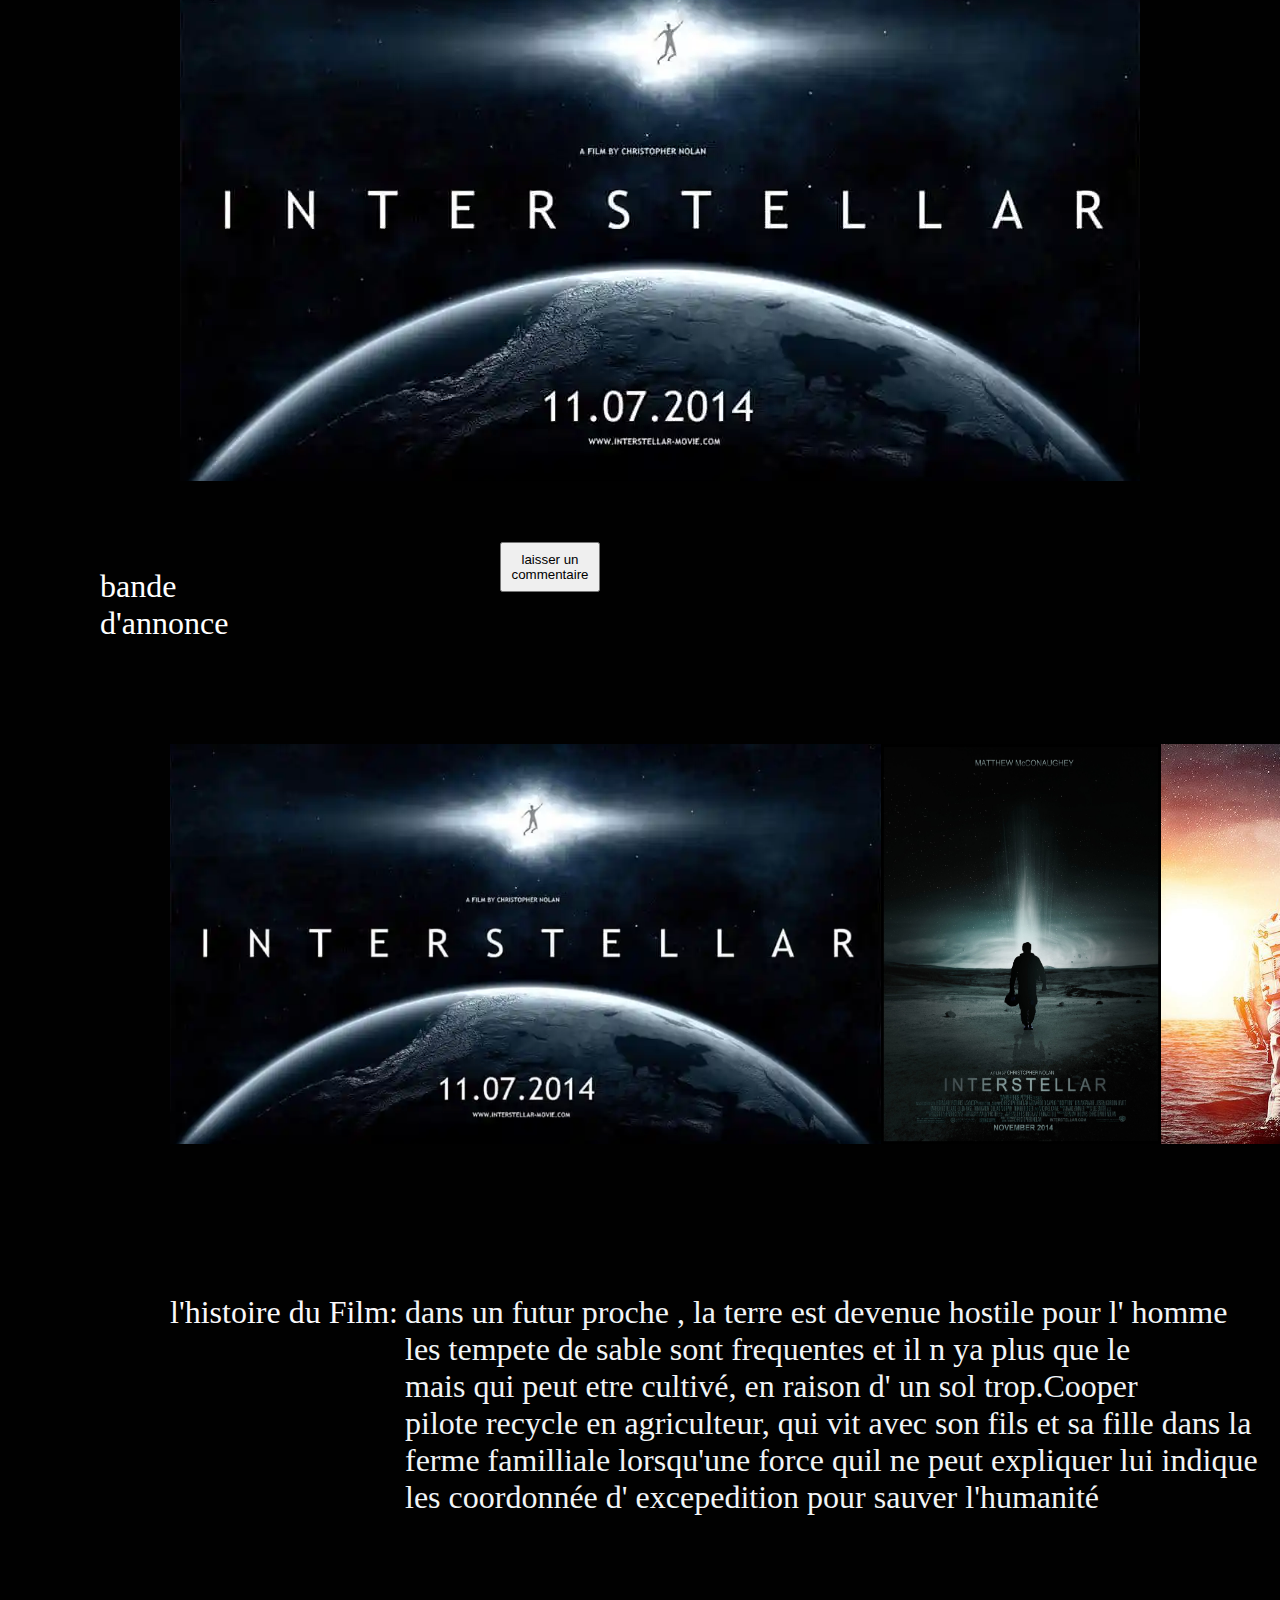
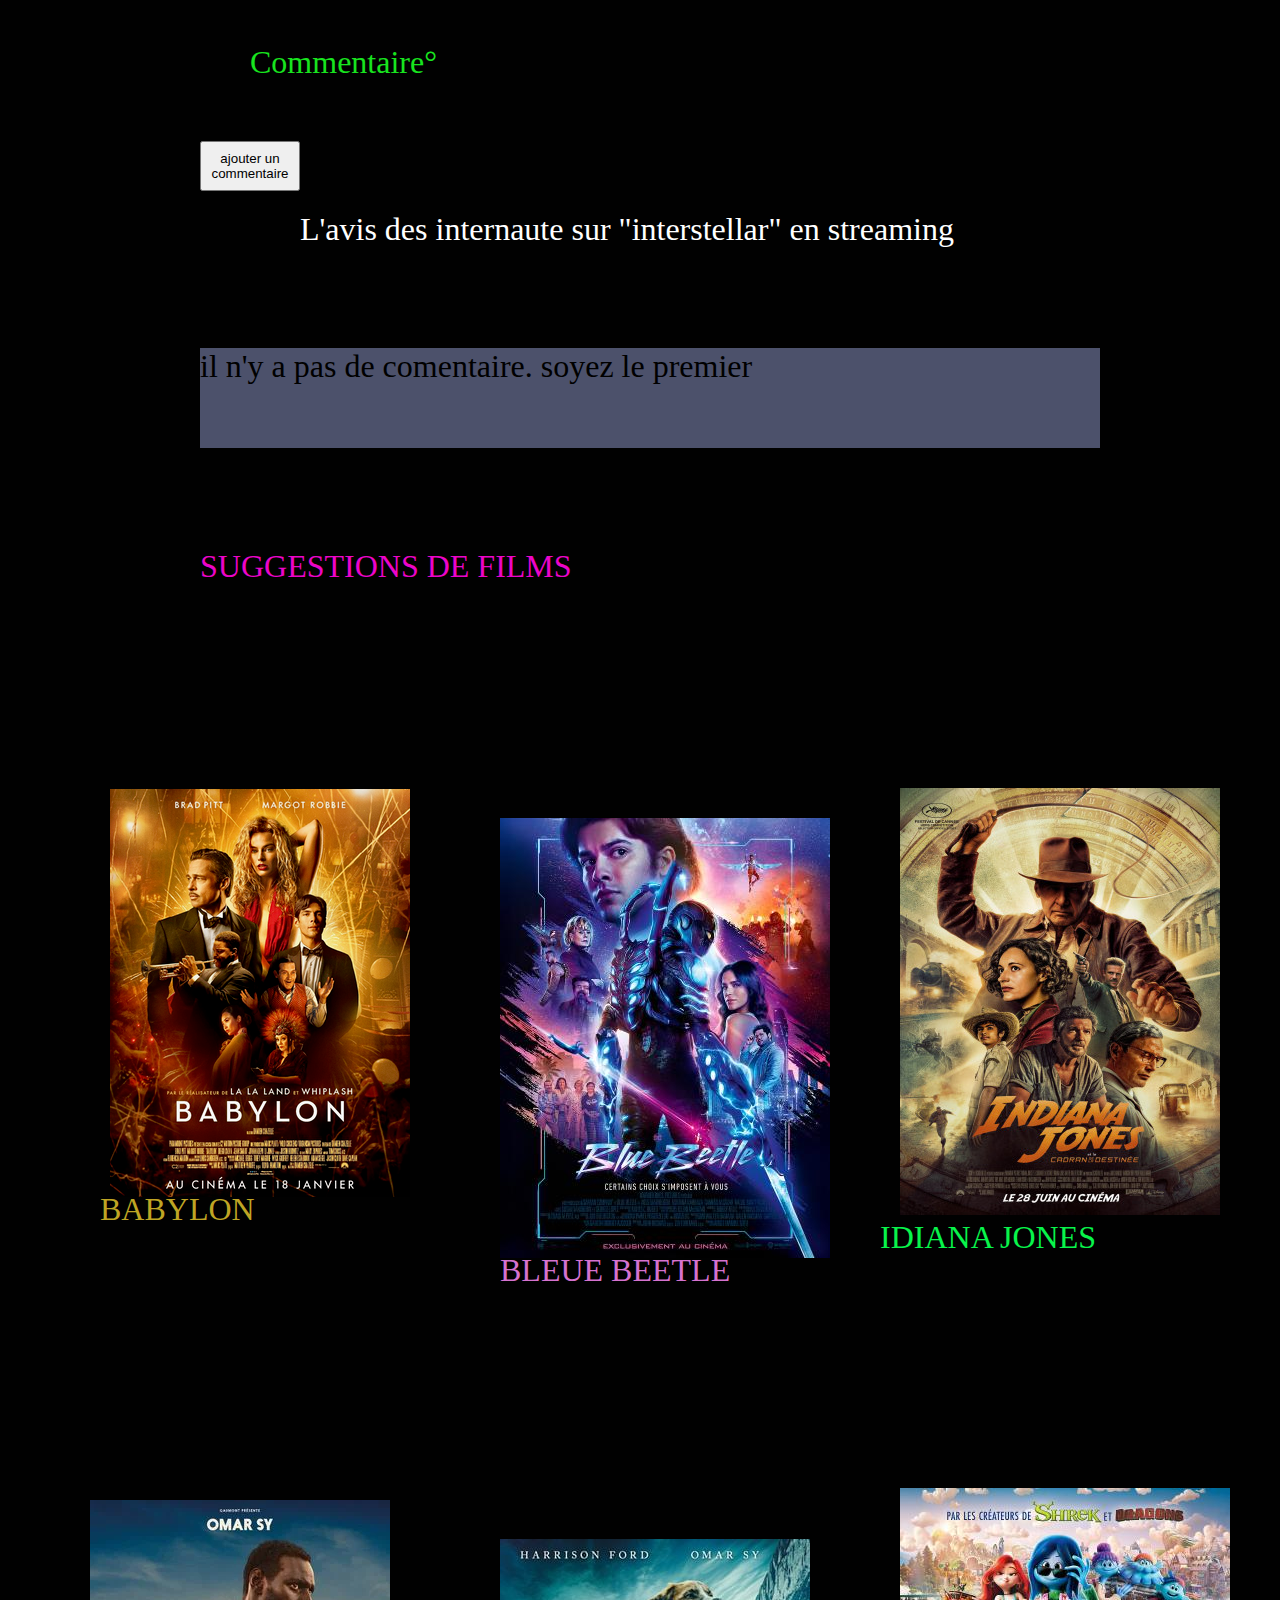
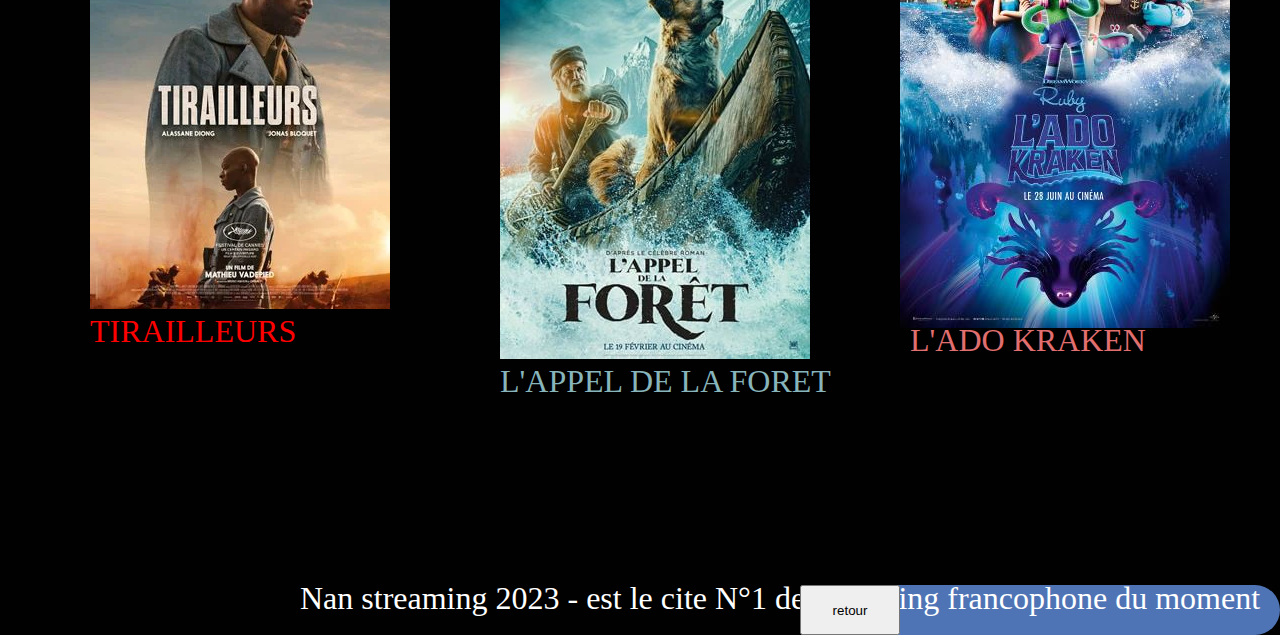
==== commit 20a26898: "ajout de mon projet de streaming" ====
--- a/index.html
+++ b/index.html
@@ -4,7 +4,7 @@
 <head>
   <meta charset="UTF-8">
   <meta name="viewport" content="width=device-width, initial-scale=1.0">
-  <link rel="stylesheet" href="style.css">
+  <link rel="stylesheet" href="./css/style.css">
   <title>STREAMMING</title>
 </head>
 
@@ -54,10 +54,10 @@
 
     <div id="caroussel">
       <div class="images">
-        <img src="interstellar04.jpg" alt="">
-        <img src="kung-fu-panda-2-a.webp" alt="">
-        <img src="p_20cs_avatarwayofwater_mayupdate_1710_260aa445.jpeg" alt="">
-        <img src="m_aya-de-yopougon-film.jpg" alt="">
+        <img src="../img/interstellar04.jpg" alt="">
+        <img src="../img/kung-fu-panda-2-a.webp" alt="">
+        <img src="../img/p_20cs_avatarwayofwater_mayupdate_1710_260aa445.jpeg" alt="">
+        <img src="../img/m_aya-de-yopougon-film.jpg" alt="">
       </div>
 
 
@@ -89,9 +89,9 @@
 
       <div id="fbd">
         <div class="ifbd">
-          <img src="interstellar.webp" alt="">
-          <img src="interstellar-poster-scaled.jpg" alt="">
-          <img src="8cbf18f8812643b7c75d091bcd24cd21.jpeg" alt="">
+          <img src="../img/interstellar.webp" alt="">
+          <img src="../img/interstellar-poster-scaled.jpg" alt="">
+          <img src="../img/8cbf18f8812643b7c75d091bcd24cd21.jpeg" alt="">
         </div>
 
         <div class="pt">
@@ -128,7 +128,7 @@
         </div>
 
           <div class="rokin">
-            <img src="unnamed.png" alt="">
+            <img src="../img/unnamed.png" alt="">
            <div class="titre1">
             <p>BABYLON</p>
             </div>
@@ -137,14 +137,14 @@
           
           
          <div class="corboye">
-            <img src="VKI33.jpeg" alt="">
+            <img src="../img/VKI33.jpeg" alt="">
            <div class="titre2">
               <p>IDIANA JONES</p>
              </div>
              </div>
 
           <div class="bleu">
-            <img src="5392555_23.jpeg" alt="">
+            <img src="../img/5392555_23.jpeg" alt="">
             <div class="titre3">
               <p>BLEUE BEETLE</p>
             </div>
@@ -152,7 +152,7 @@
 
 
           <div class="baby">
-            <img src="babylon.webp" alt="">
+            <img src="../img/babylon.webp" alt="">
             <div class="titre4">
             <p>MEGALODON</p>
             </div>
@@ -160,28 +160,28 @@
 
           
             <div class="mission">
-              <img src="img4388.jpeg" alt="">
+              <img src="../img/img4388.jpeg" alt="">
               <div class="m2">
                 <p>MISSION IMPOSSIBLE</p>
               </div>
             </div>
                 
             <div class="ruby">
-              <img src="1250280_10.jpeg" alt="">
+              <img src="../img/1250280_10.jpeg" alt="">
               <div class="r1">
                 <p>L'ADO KRAKEN</p>
               </div>
             </div>
 
             <div class="bateau">
-              <img src="5333556.jpg-c_310_420_x-f_jpg-q_x-xxyxx.jpg" alt="">
+              <img src="../img/5333556.jpg-c_310_420_x-f_jpg-q_x-xxyxx.jpg" alt="">
               <div class="f3">
                 <p>L'APPEL DE LA FORET</p>
               </div>
             </div>
 
             <div class="noir">
-              <img src="tirailleurs.webp" alt="">
+              <img src="../img/tirailleurs.webp" alt="">
               <div class="t4">
                 <p>TIRAILLEURS</p>
               </div>
@@ -192,13 +192,20 @@
             <p>Nan streaming 2023 - est le cite N°1 de streaming francophone du moment </p>
           </div>
 
-          <div class="tof nan">
-            <img src="Capture d’écran 2023-08-23 à 16.34.08.png" alt="">
-          </div>
-
-          <div class="img inter">
-            <img src="interstellar.webp" alt="">
-          </div>
+          <div class="tofnan">
+            <img src="../img/Capture d’écran 2023-08-23 à 16.34.08.png" alt="">
+          </div>
+
+          <div class="imginter">
+            <img src="../img/interstellar.webp" alt="">
+          </div>
+
+          <div class="reto">
+            <button>retour</button>
+           
+          </div>
+
+       
 
              
       
--- a/css/style.css
+++ b/css/style.css
@@ -0,0 +1,457 @@
+*{
+    padding: 0px;
+    margin: 0px;
+    box-sizing: border-box;
+}
+
+body{
+    width: 100%;
+    height: 100vh;
+    background: #010101;
+    display: flex;
+    align-items: center;
+    justify-content: center;
+    background-image: url('../img/La-casa-de-papel.jpg');
+    background-size: cover;
+    background-repeat: no-repeat;
+}
+
+header{
+    position: relative;
+    width: 100%;
+    height: 100%; 
+    border-radius: 20px;
+}
+
+header .mic_dot{
+    position: absolute;
+    width: 100px;
+    height: 15px;  
+    left: 47%;
+    top: -3px;
+    border-radius: 0px 0px 10px 10px;
+    display: flex;
+    align-items: center;
+    justify-content: center;
+
+}
+
+header .mic_dot .mic{
+    
+    width: 30px;
+    height: 3px;
+   
+    border-radius: 50px;
+    margin-right: 10px;
+    margin-bottom: 1px;
+}
+
+header .mic_dot .dot{
+    
+    width: 4px;
+    height: 4px; 
+    border-radius: 50%;
+    margin-bottom: 1px;
+    
+}
+
+header nav{
+    width: 91%;
+    height: 5%;
+   /* border: 1px solid white;*/
+    margin: auto;
+    display: flex;
+    align-items: center;
+    justify-content: space-between;
+}
+
+header nav .logo{
+    width: 20%;
+    height: 100%;
+   /* border: 1px solid white;*/
+    color: white;
+    font-family: "system wi";
+    display: flex;
+    align-items: flex-end;
+    justify-content: flex-start;
+    font-size: x-large;
+    
+}
+
+header nav ul{
+    width: 60%;
+    height: 100%;
+    /*border: 1px solid white;*/
+    display: flex;
+    align-items: flex-end;
+    justify-content: center;
+
+}
+
+header nav ul li{
+    list-style-type: none;
+    padding: 3px 10px;
+}
+
+
+header nav ul li a{
+    text-decoration: none;
+    font-family: "system-wi";
+    font-size: 14px;
+    font-weight: bold;
+    transition: all .3s ease-in-out;
+}
+
+header nav ul li a{
+    color:white;
+}
+
+header nav .recherche{
+    width: 20%;
+    height: 100%;
+    display: flex;
+    align-items: flex;
+    justify-content: flex-end;
+}
+header nav .recherche input{
+    width: 90%;
+    padding: 5px 0px 3px 15px;
+    border-radius: 20px;
+    border: none;
+    outline: none;
+}
+
+/* nav end */
+
+header .section{
+    border: 1px solid #fff;
+    width: 95%;
+    height: 56.5%;
+    margin: auto;
+    display: flex;
+    align-items: center;
+    justify-content: center;
+}
+
+header section .content{
+    width: 400px;
+    height: 70%;
+    padding-left: 100px;
+    
+  
+    
+}
+
+header section .content h2{
+    color: #fff;
+    font-family: system-ui;
+    font-size: 35px;
+    margin-top: 100px;
+}
+
+.content1{
+    color: white;
+    margin-top: 20px;
+   padding-left: 90px;
+   font-size: xx-large;
+}
+
+.btn2{
+    width: 250px;
+    padding-left: 100px;
+    margin-top: 40px;
+    height: 200px;
+    
+   
+}
+
+button{
+    height: 50px;
+    width: 100px;
+}
+
+
+header .cards .card{
+    width: 125px;
+    height: 185px;
+    border: 1px solid red;
+}
+
+.images{
+    display: flex;
+    width: 500px;
+    height: 500px;
+   padding-left: 450px;
+   margin-top: 200px;
+}
+
+.fran{
+    width: 100px;
+    height: 60px;
+    margin-left: 1600px;
+    margin-top: 500px;
+}
+
+.tp{
+    color: white;
+    position: absolute;
+    margin-left: 1600px;
+    width: 500px;
+    height: 100px;
+    font-size: xx-large;
+    padding-top: 10px;
+
+}
+
+.bk{
+    margin-left: 500px; 
+    margin-top: -100px;
+    text-decoration:white;
+    width: 200px;
+    
+}
+
+.bd{
+    color: white;
+    margin-top: 350Px;
+    margin-left: 100px;
+    font-size: xx-large;
+}
+
+.vpa{
+    color: white;
+    font-size: xx-large;
+    margin-left: 1600px;
+    margin-top: 4Px;
+
+}
+
+.ifbd{
+    display: flex;
+    width: 500px;
+    height: 400px;
+   padding-left: 170px;
+   margin-top: px;
+}
+
+.pt{
+    color: rgb(249, 248, 250);
+    position: absolute; 
+    font-size: xx-large;
+    margin-top: 150px;
+    margin-left: 170px;
+}
+
+.pt2{
+    color: rgb(241, 244, 246);
+    position: absolute; 
+    font-size: xx-large;
+    margin-left: 405px;
+    margin-top: 150px;
+}
+
+.co{
+    color: rgb(24, 228, 31);
+    font-size: xx-large;
+    margin-left: 250px;
+    margin-top: 500px;
+}
+
+.aunc{
+    width: 200px ;
+    height: 500px;
+    margin-left: 200px;
+    margin-top: 60px;
+   
+   
+}
+
+.av{
+    font-size: xx-large;
+    color: white;
+    margin-left: 300px;
+    margin-top: 200px;
+    margin-top: -430px;
+    
+
+}
+
+.sug{
+    font-size: xx-large;
+    color: rgb(236, 5, 201);
+    margin-left: 200px;
+    margin-top: 100px;
+    
+}
+
+
+.rokin{
+    width: 550px;
+    margin-left: 1300px;
+    margin-top: 530px;
+}
+
+.rokin{
+    margin-top: 90px;
+    
+}
+
+.corboye{
+    margin-top: -440px;
+    margin-left: 900px;
+    height: 300px;
+}
+
+.bleu{
+    margin-top: -270px;
+    margin-left: 500px;
+}
+
+.baby{
+    margin-top: -500px;
+    margin-left: 110px;
+}
+
+
+.premiercommentaire{
+    width: 900px;
+    height: 100px;
+    background-color: rgb(76, 81, 107);
+    margin-left: 200px;
+    margin-top: 100px;
+    font-size: xx-large;
+    
+}
+
+.titre1{
+    font-size: xx-large;
+    color: rgb(191, 165, 36);
+    margin-left: -1200px;
+}
+
+.titre2{
+    font-size: xx-large;
+    color: rgb(8, 244, 75);
+    margin-left: -20px;
+}
+
+.titre3{
+    font-size: xx-large;
+    color: rgb(213, 114, 207);
+    margin-top: -10px;
+    
+    
+}
+
+.titre4{
+    font-size: xx-large;
+    color: rgb(0, 60, 255);
+    margin-top: -10px;
+    margin-left: 1200px;
+}
+
+.mission{
+    margin-left: 1300px;
+    margin-top: 150px;
+    font-size: xx-large;
+    color: aqua;
+}
+
+.ruby{
+    margin-top: -500px;
+    margin-left: 900px;
+}
+
+.r1{
+    color: rgb(225, 111, 111);
+    margin-top: -10px;
+    font-size: xx-large;
+    margin-left: 10px;
+}
+
+.bateau{
+    margin-left: 500px;
+    margin-top: -420px;
+}
+
+.f3{
+    color: rgb(136, 181, 187);
+    font-size: xx-large;
+}
+
+.noir{
+    margin-top: -500px;
+    margin-left: 90px;
+}
+
+.t4{
+   color: rgb(255, 0, 0);
+   font-size: xx-large;
+}
+
+.motfin{
+    color: white;
+    margin-top: 230px;
+    margin-left: 300px;
+    font-size: xx-large;
+    
+}
+
+.tofnan{
+    margin-top: 6px;
+    margin-left: 1400px;
+
+}
+
+.imginter{
+    margin-top: -3900px;
+    margin-left: 180px;
+}
+
+.reto{
+    margin-top: 3300px;
+    margin-left: 800px;
+    border-radius: 50px 50px 50px 10px;
+    background-color: rgb(79, 116, 181);
+    
+}
+
+ 
+
+
+
+   
+
+
+
+    
+
+
+
+
+
+
+
+
+
+
+ 
+
+
+
+   
+
+
+
+    
+
+
+
+
+
+
+
+
+
+
+
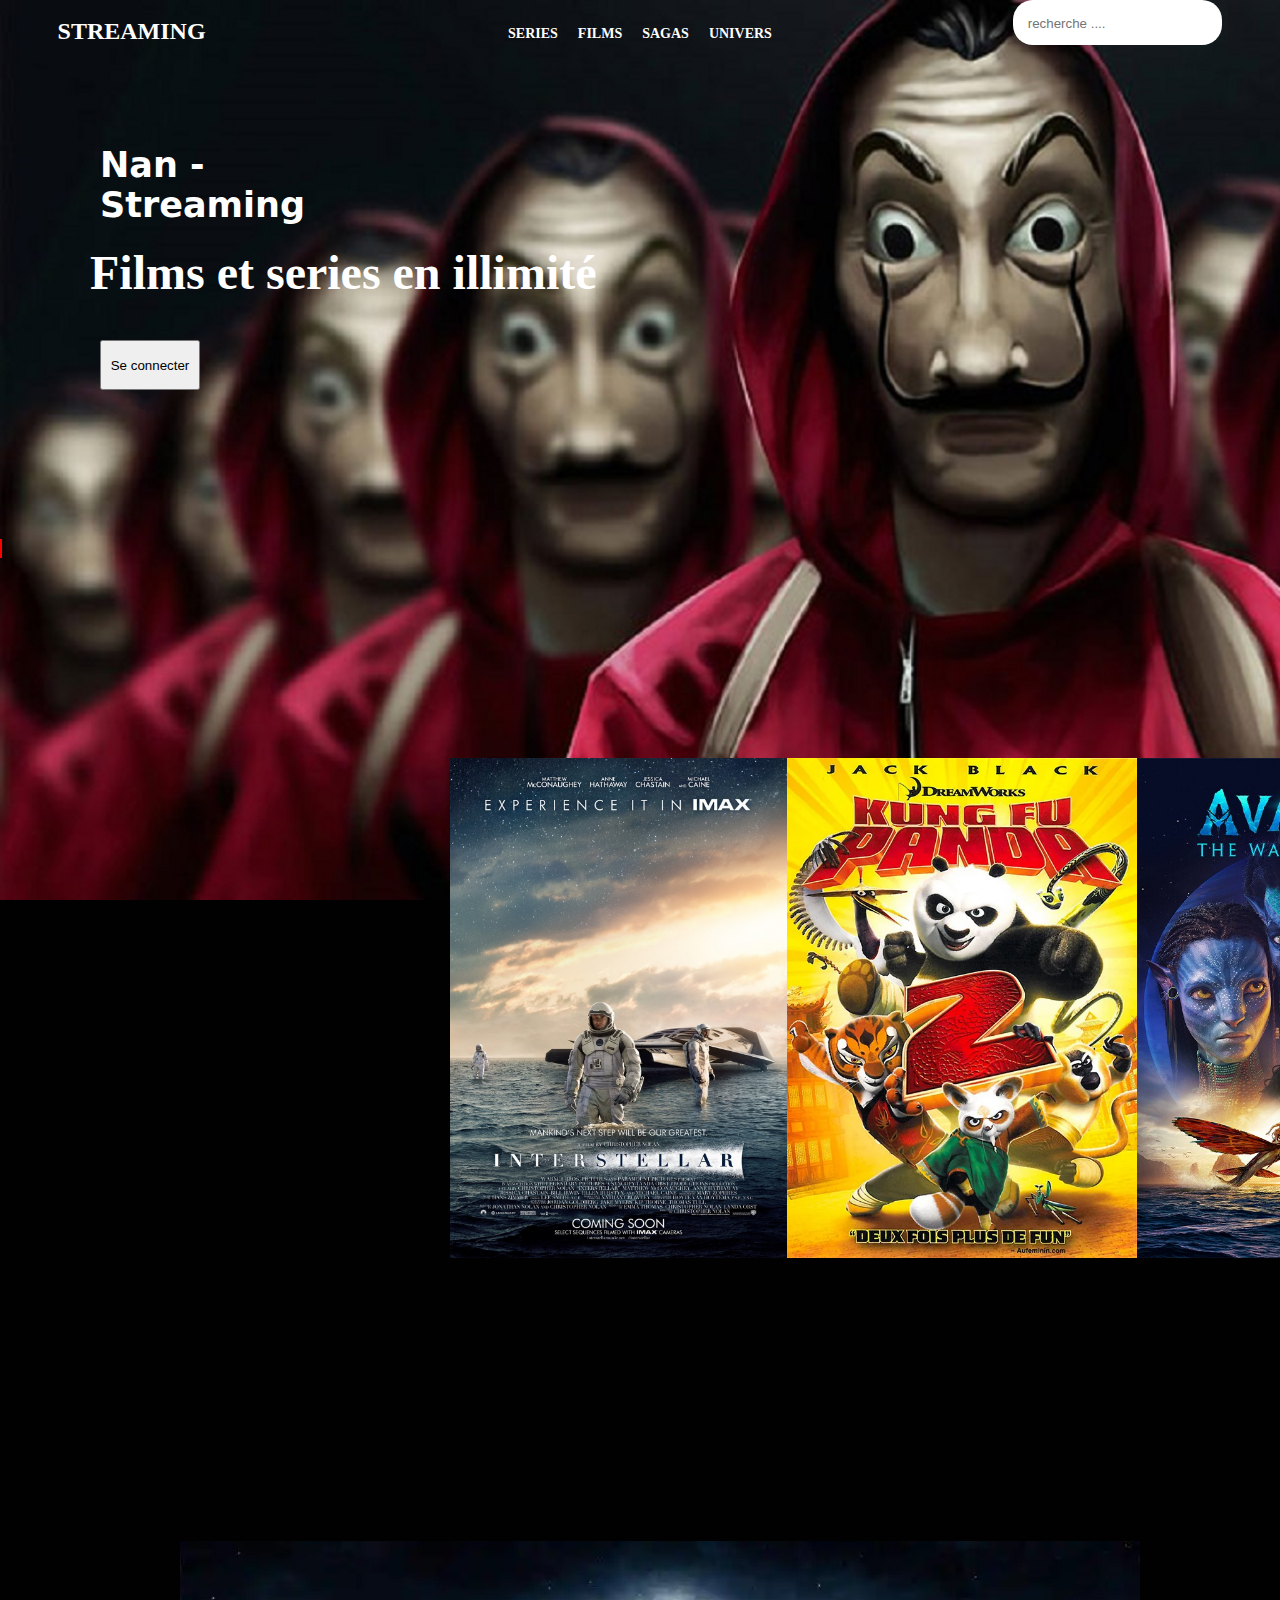
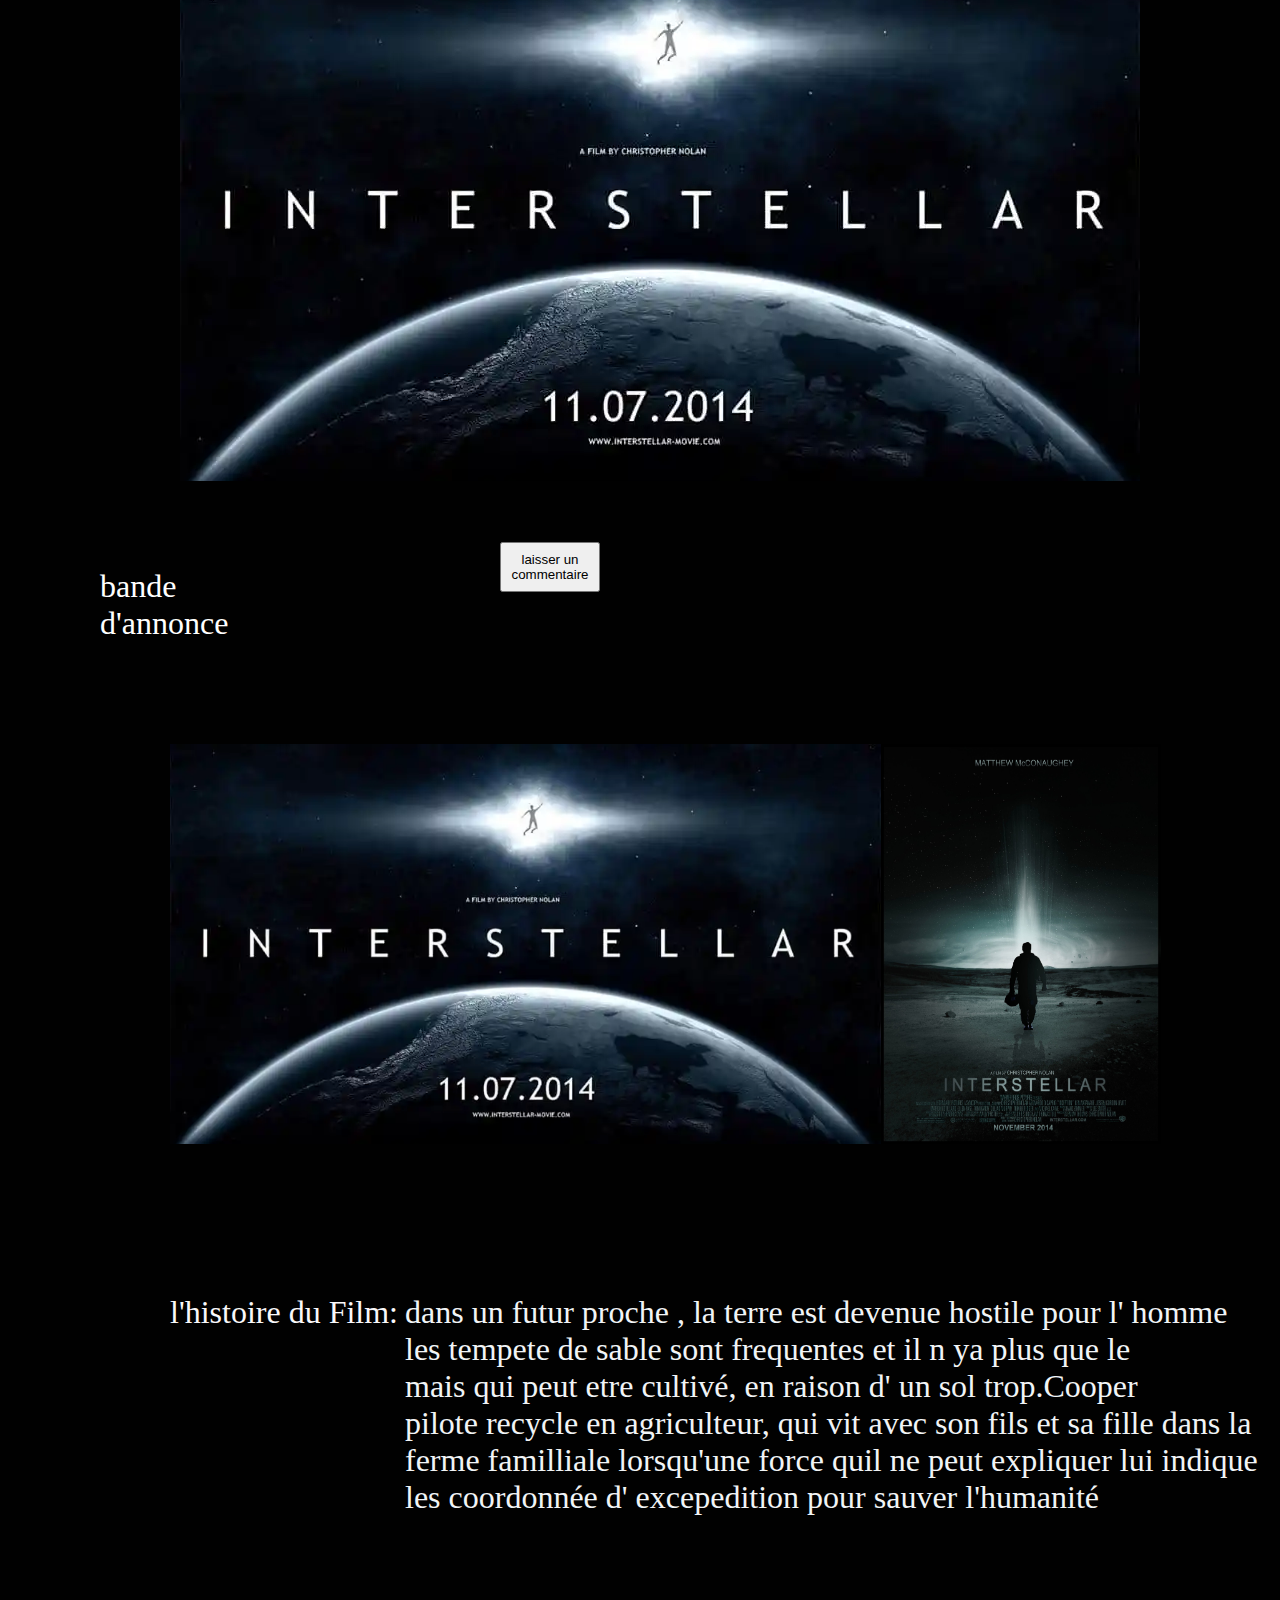
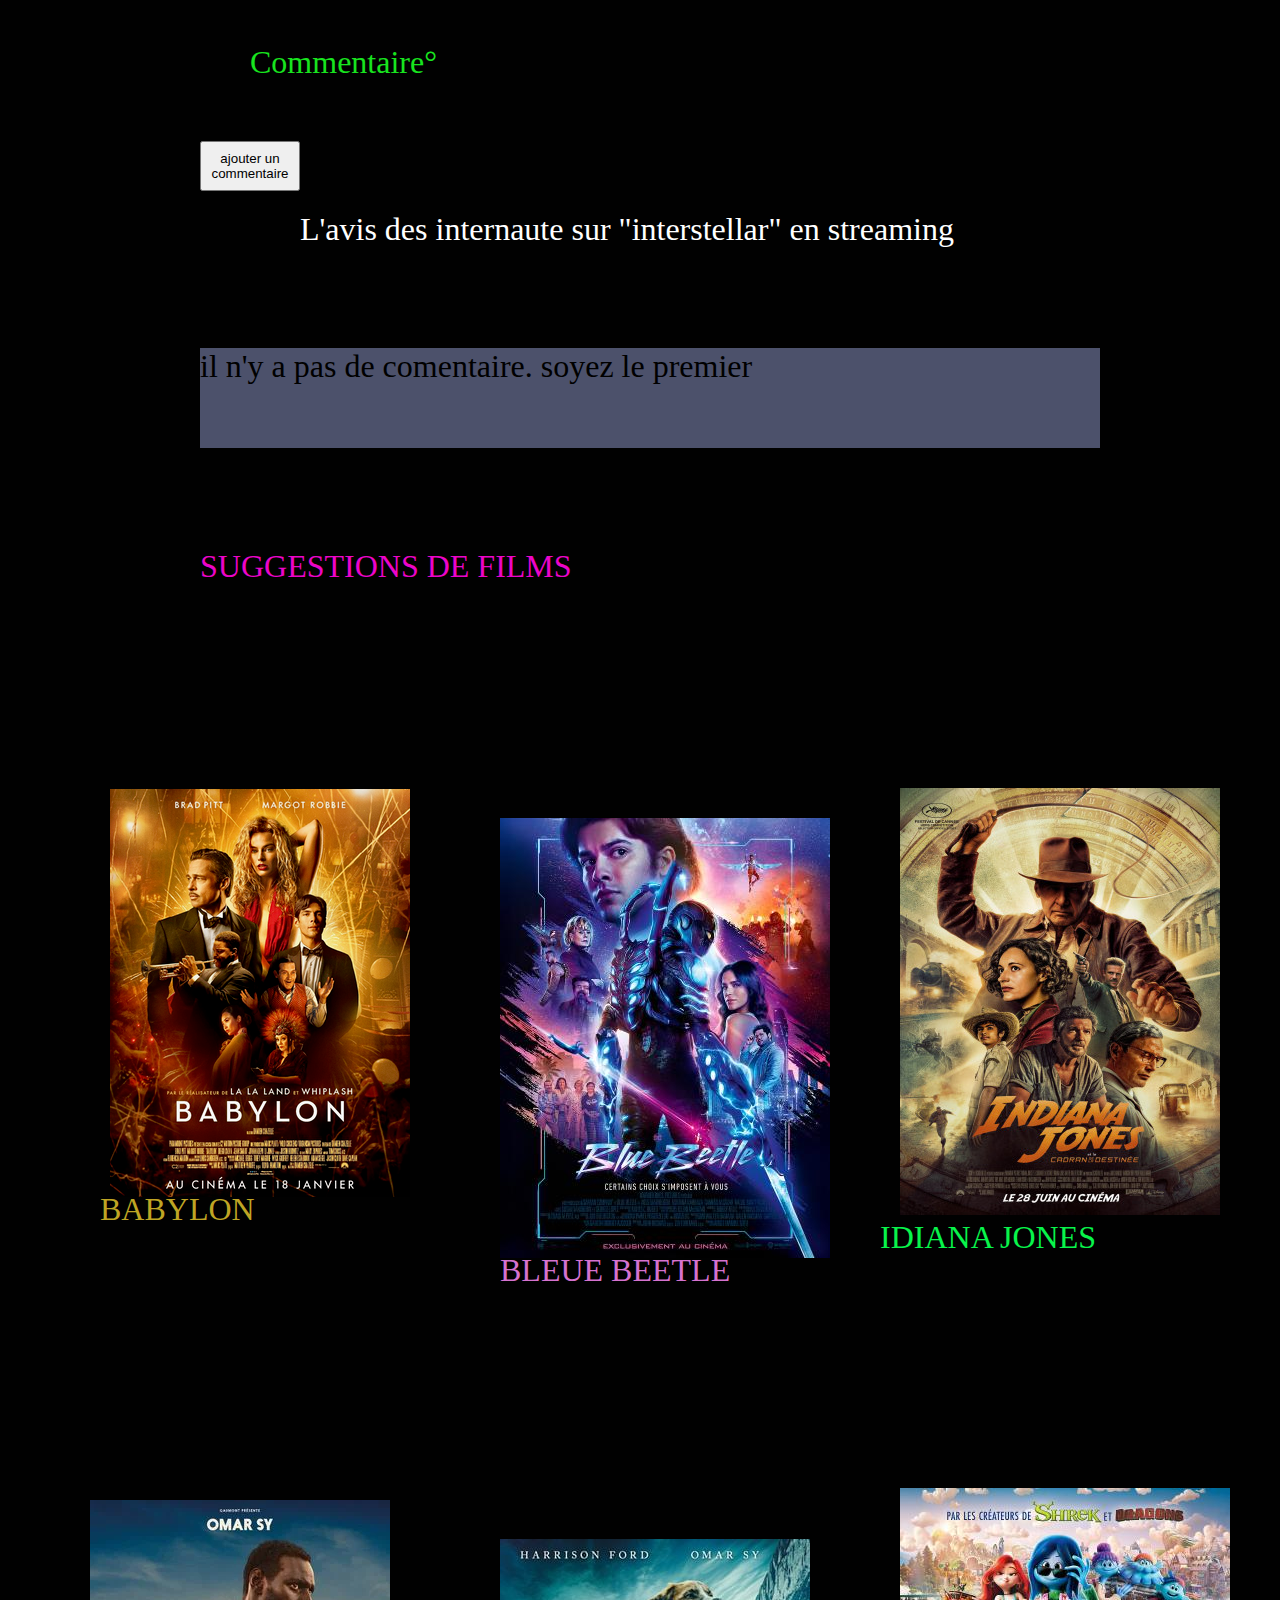
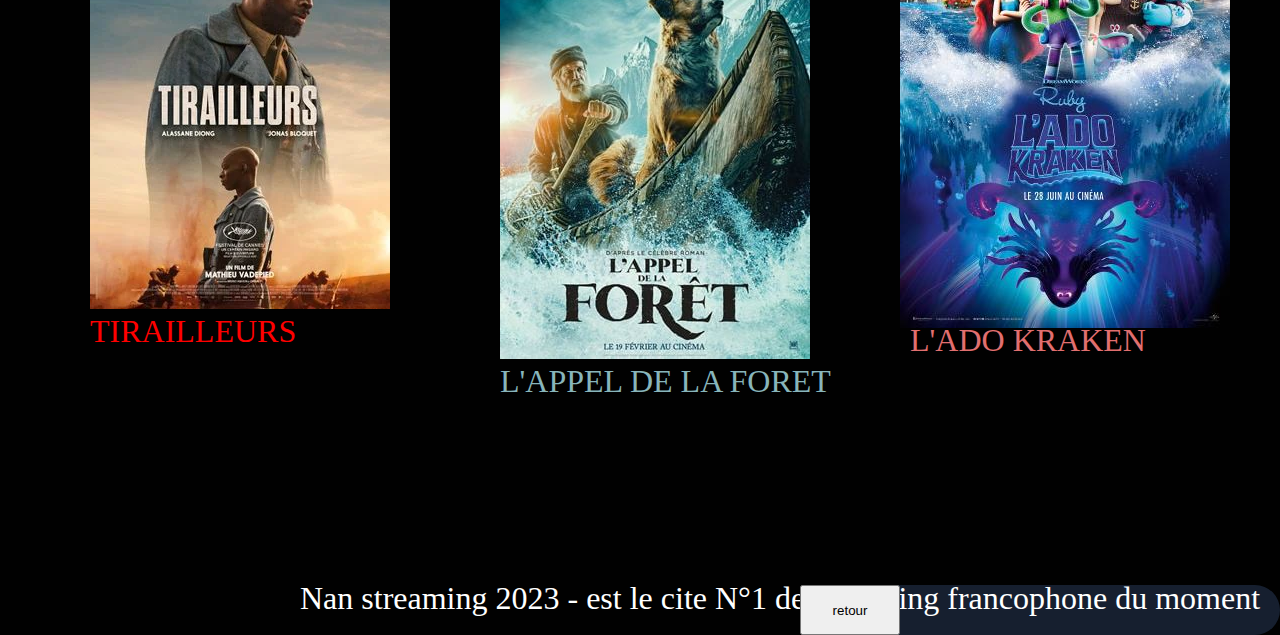
==== commit ad30929d: "deuxieme commit" ====
--- a/index.html
+++ b/index.html
@@ -202,7 +202,6 @@
 
           <div class="reto">
             <button>retour</button>
-           
           </div>
 
        
--- a/css/style.css
+++ b/css/style.css
@@ -412,7 +412,7 @@
     margin-top: 3300px;
     margin-left: 800px;
     border-radius: 50px 50px 50px 10px;
-    background-color: rgb(79, 116, 181);
+    background-color: rgb(22, 31, 47);
     
 }
 
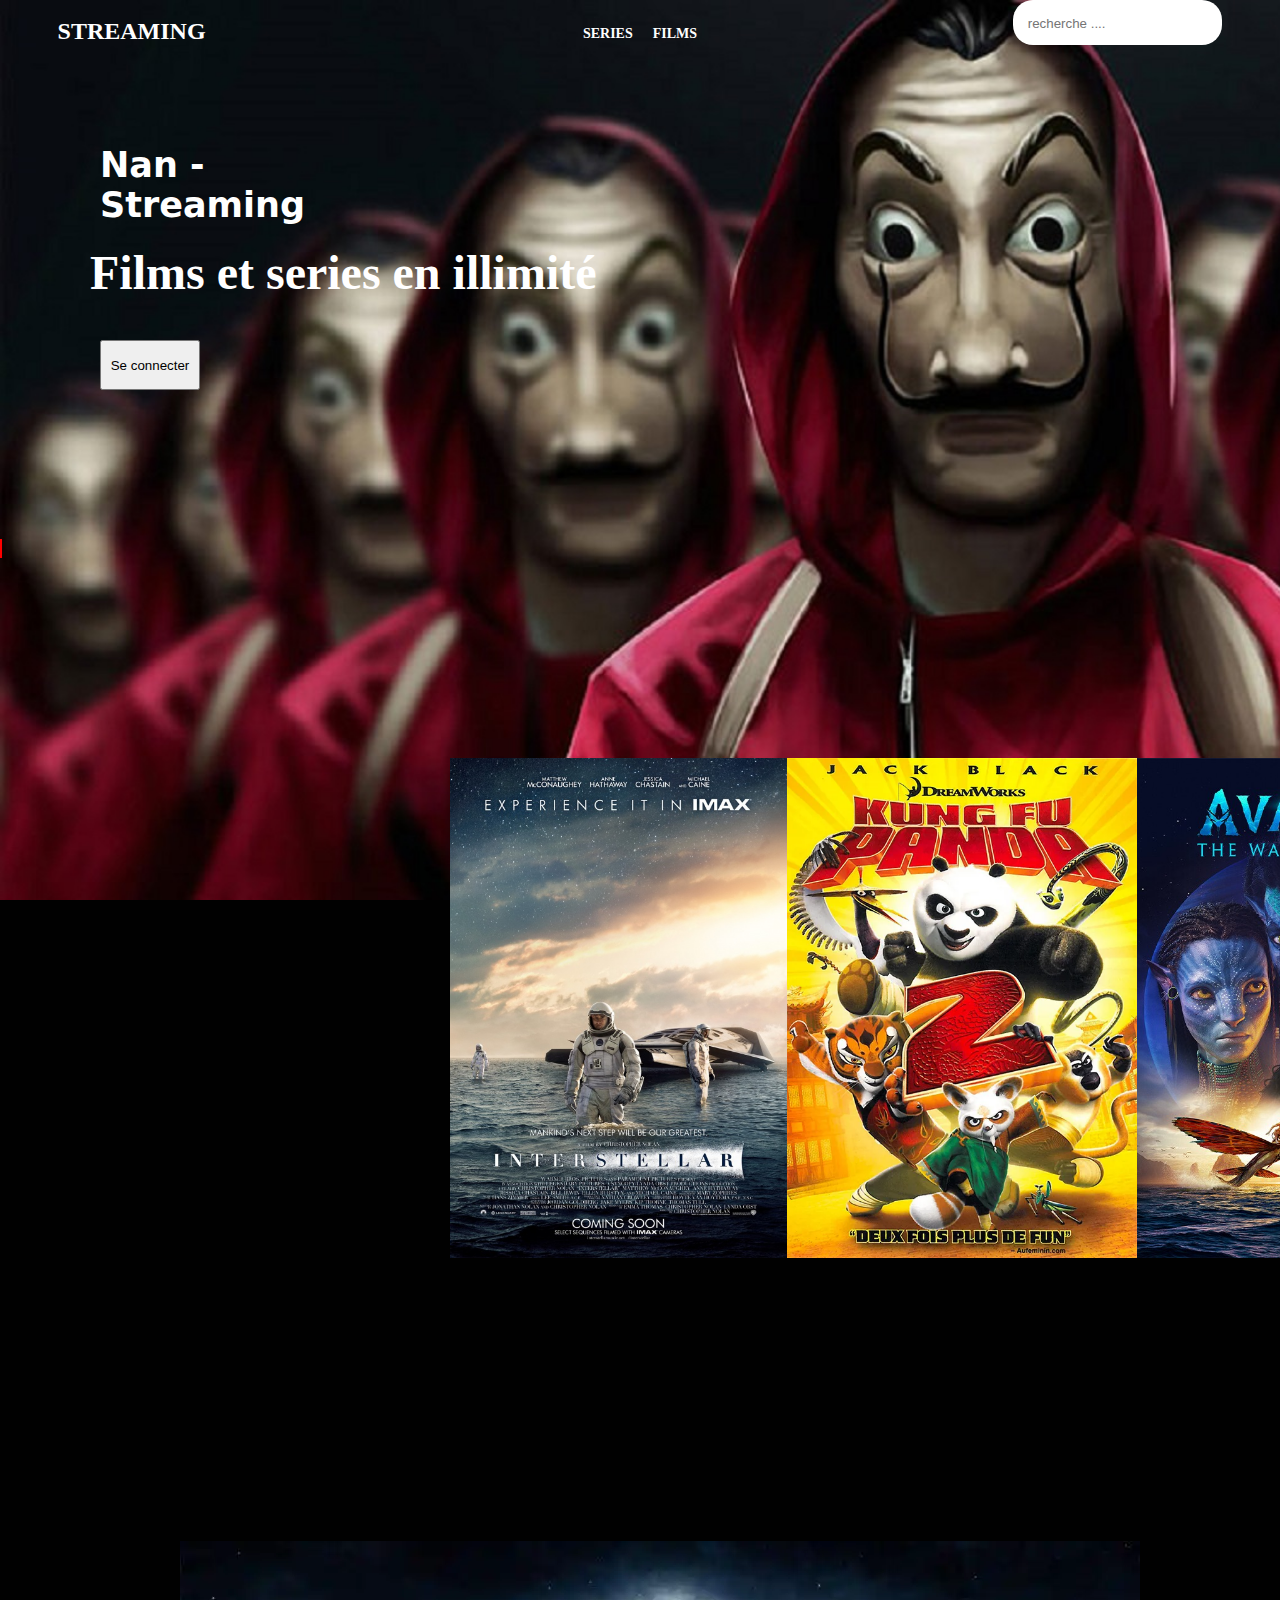
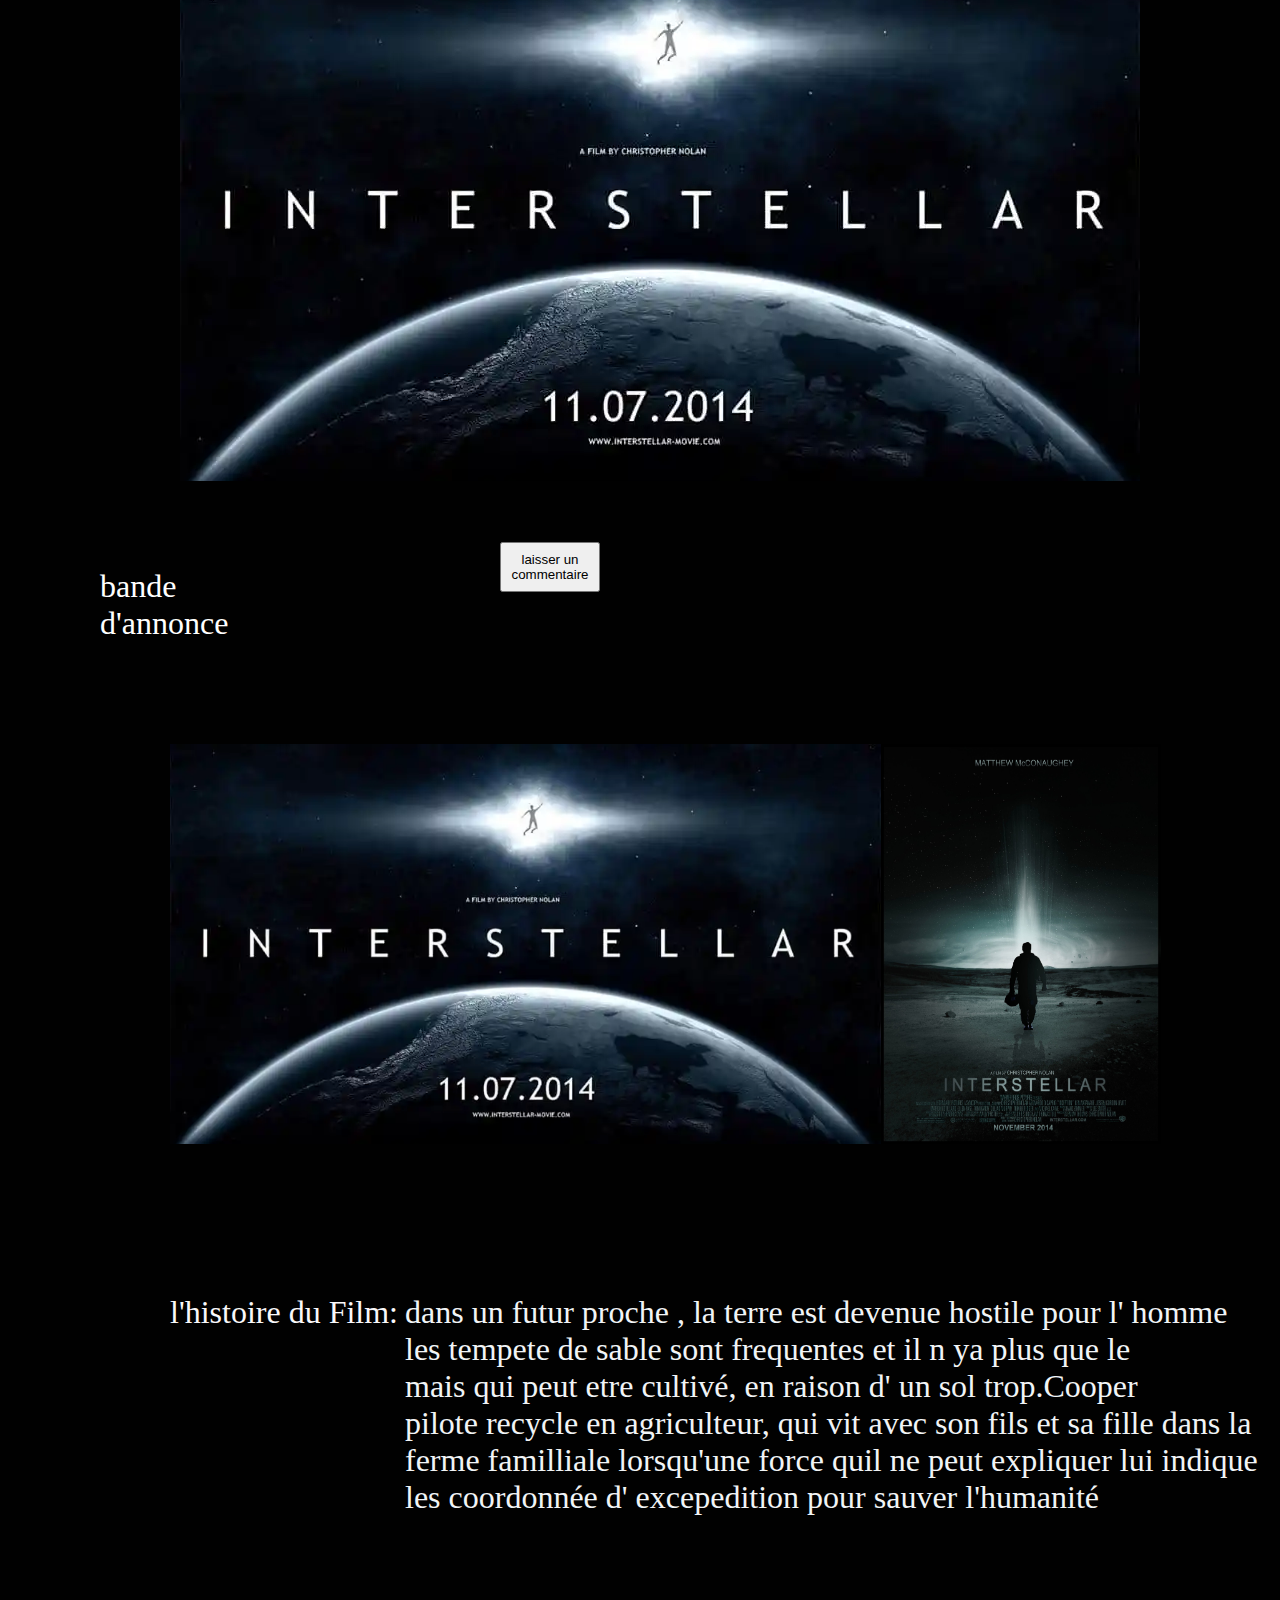
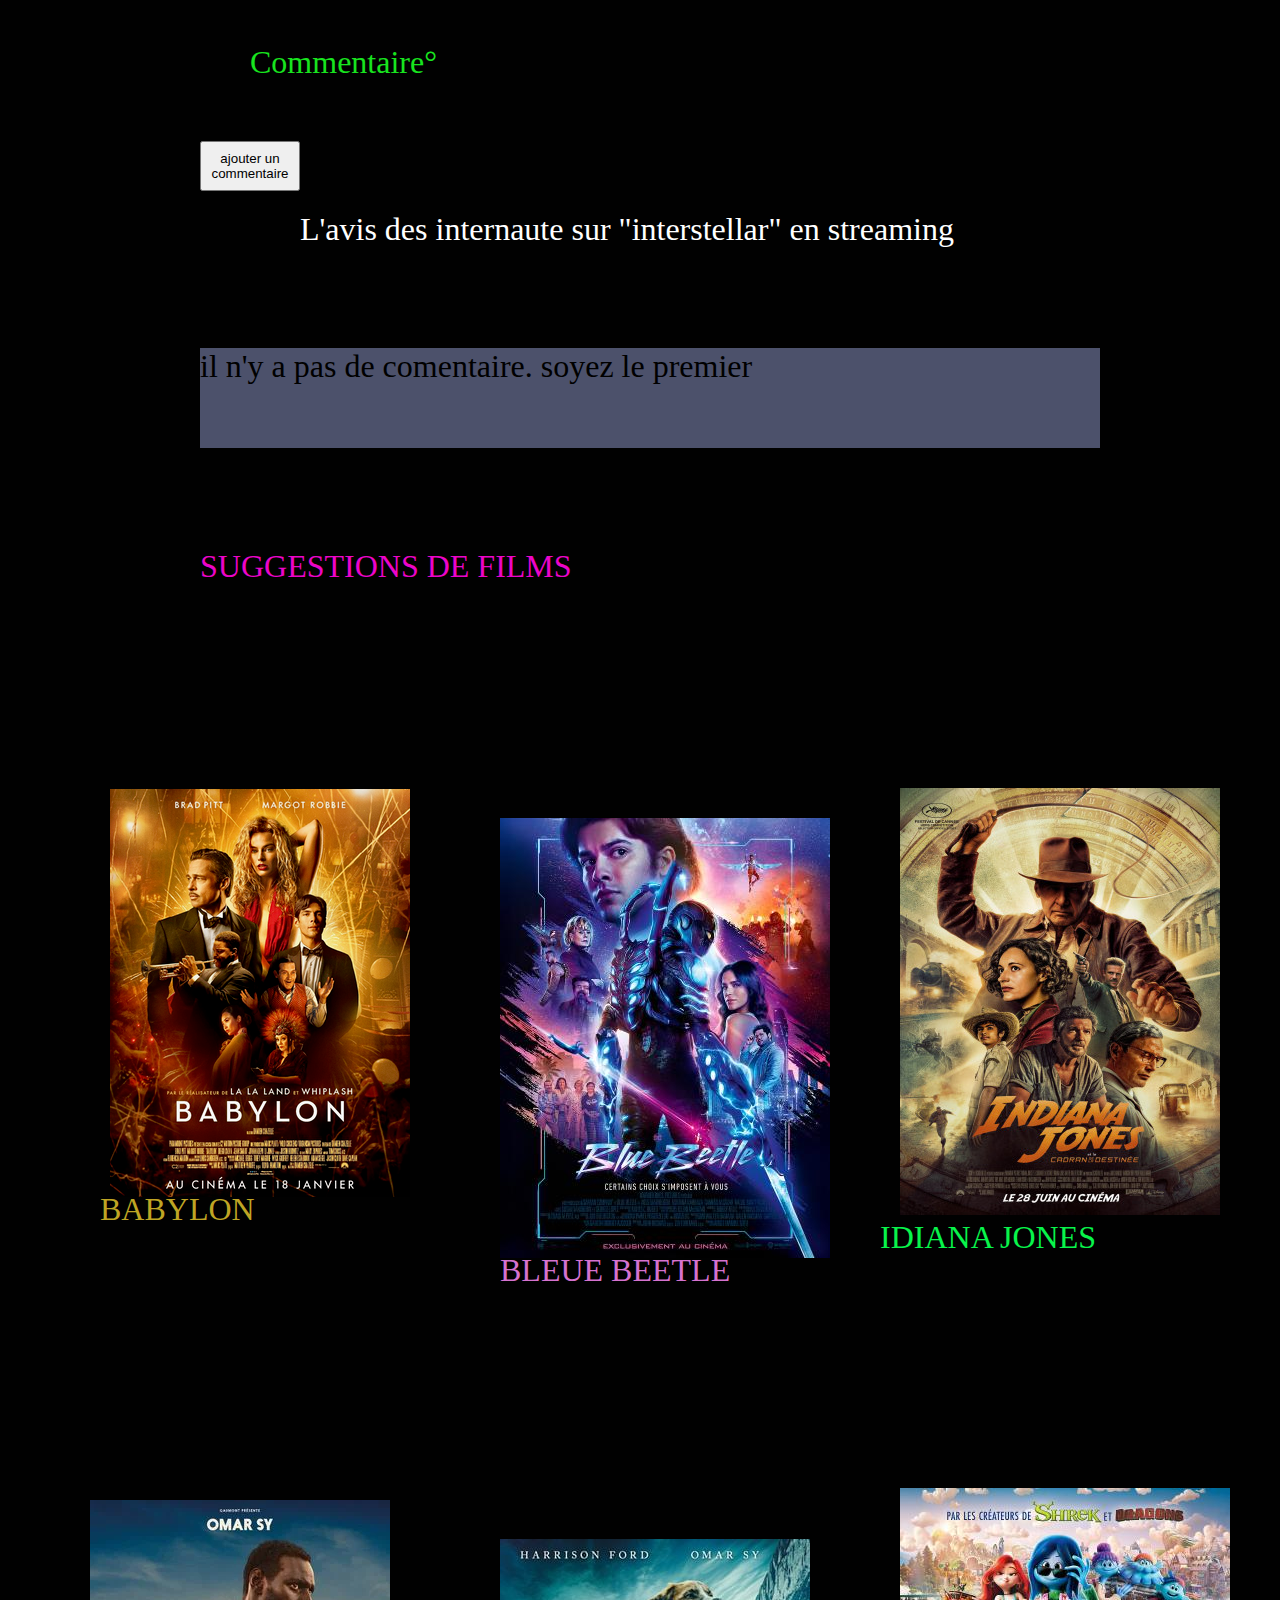
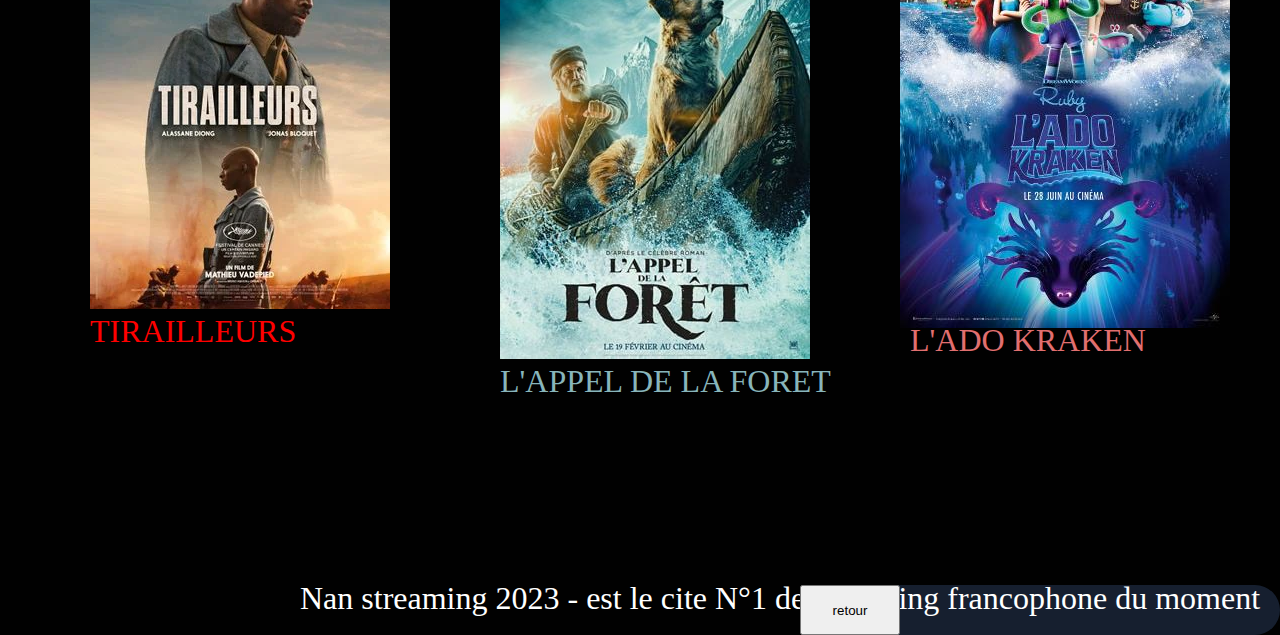
==== commit e139281e: "gg" ====
--- a/index.html
+++ b/index.html
@@ -22,8 +22,7 @@
       <ul>
         <li><a href="#">SERIES</a></li>
         <li><a href="#">FILMS</a></li>
-        <li><a href="#">SAGAS</a></li>
-        <li><a href="#">UNIVERS</a></li>
+        
       </ul>
 
       <div class="recherche">
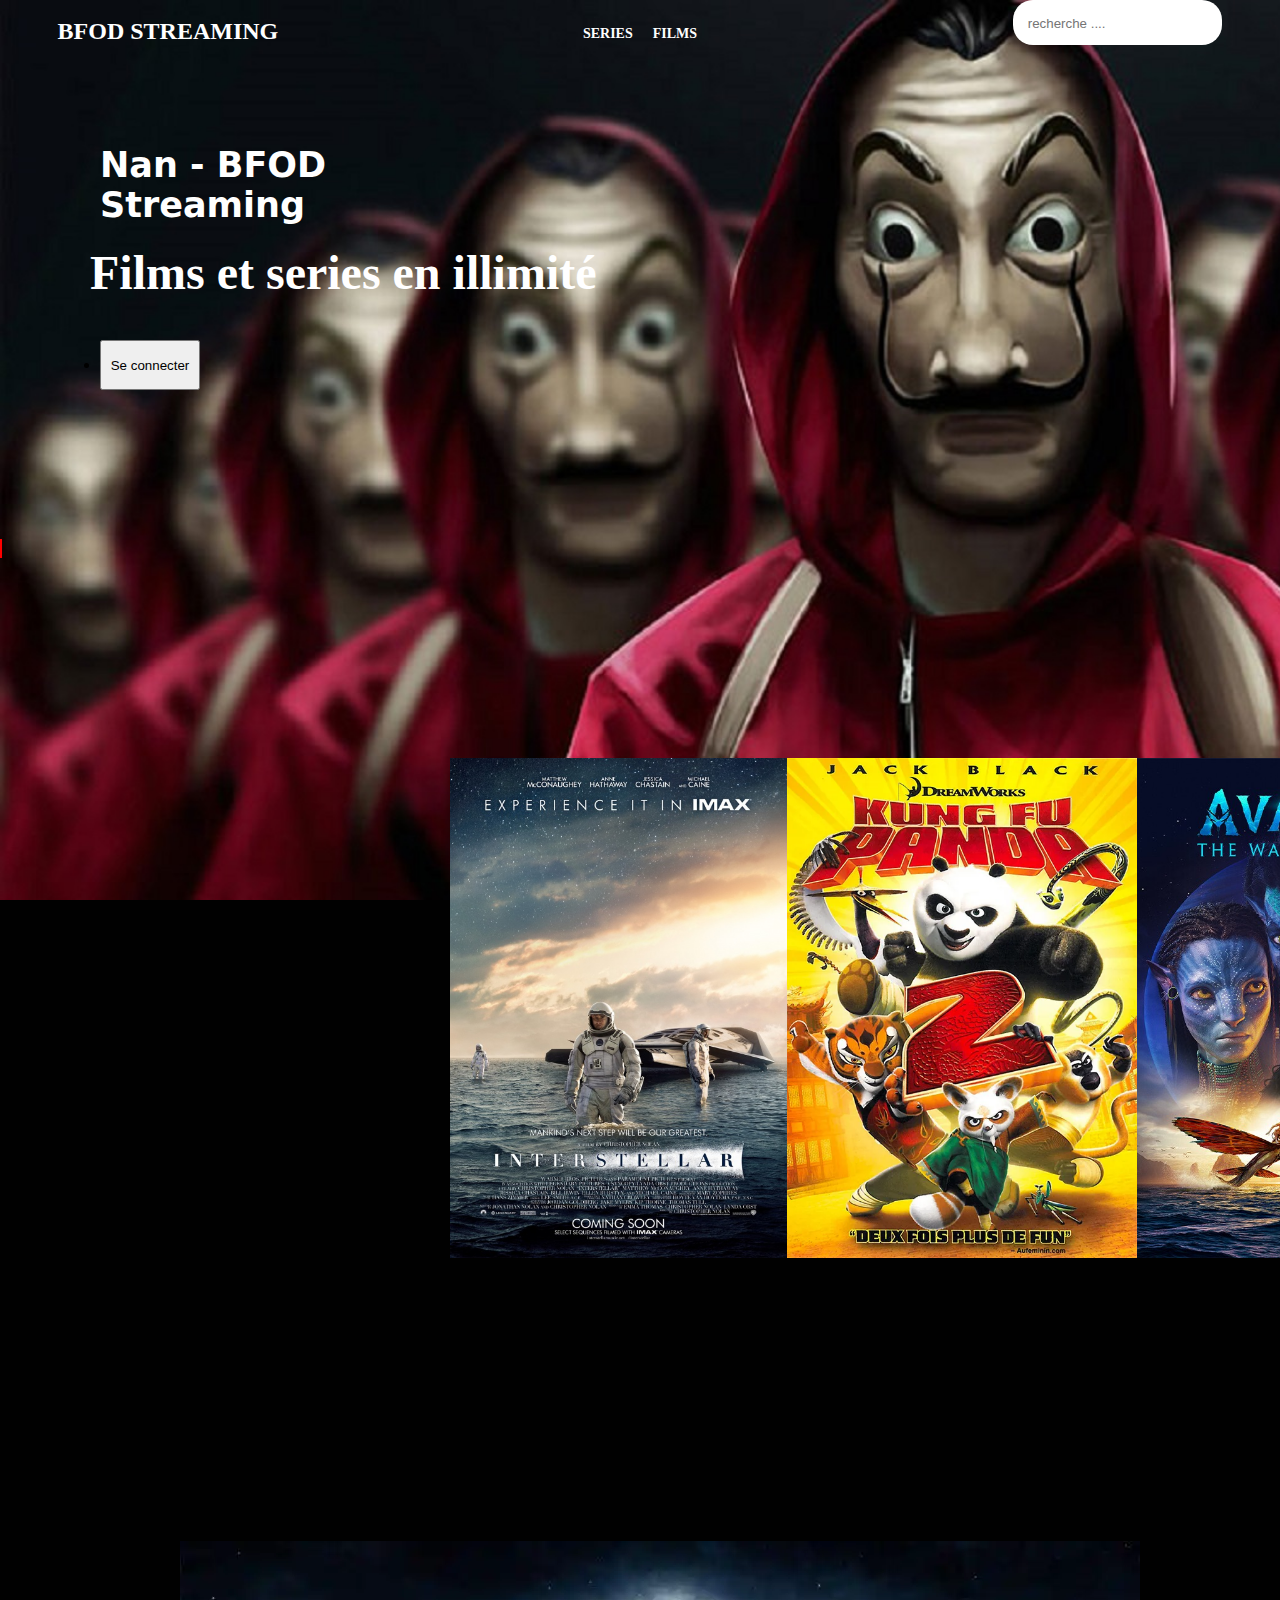
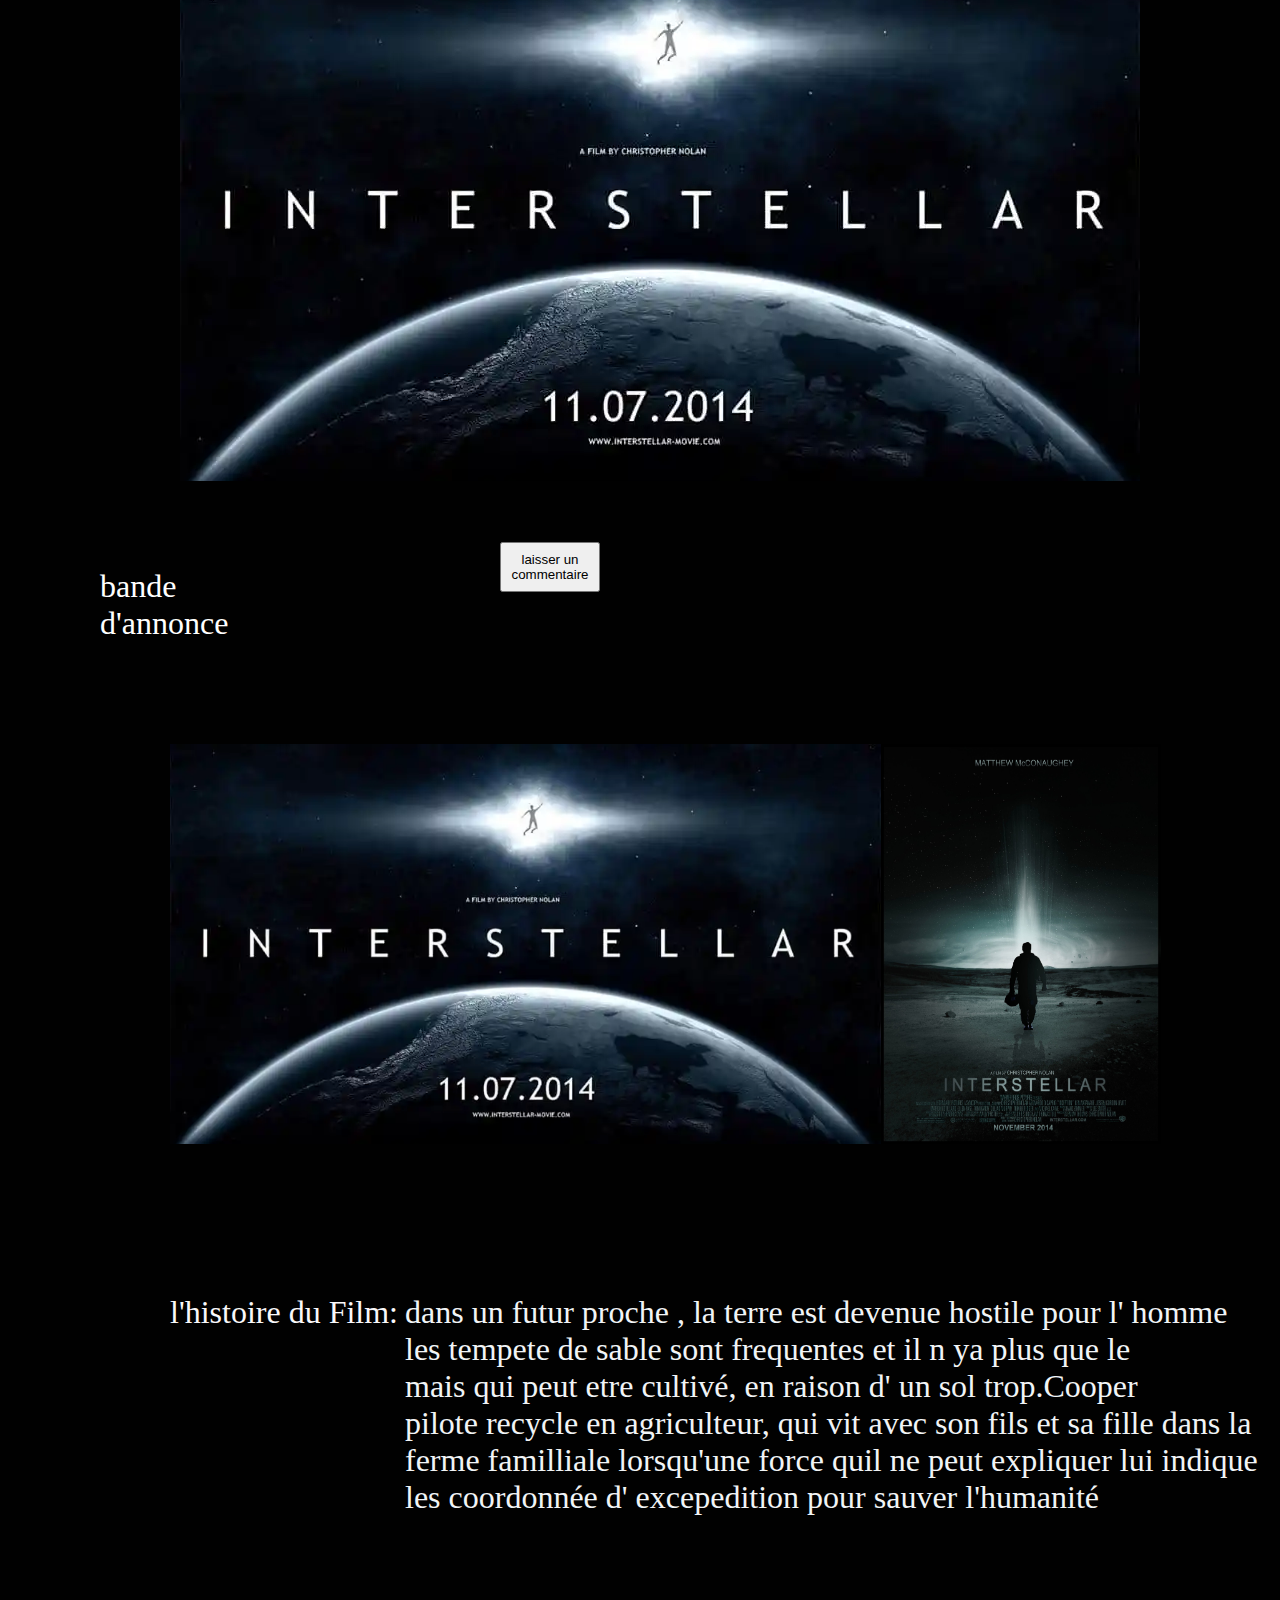
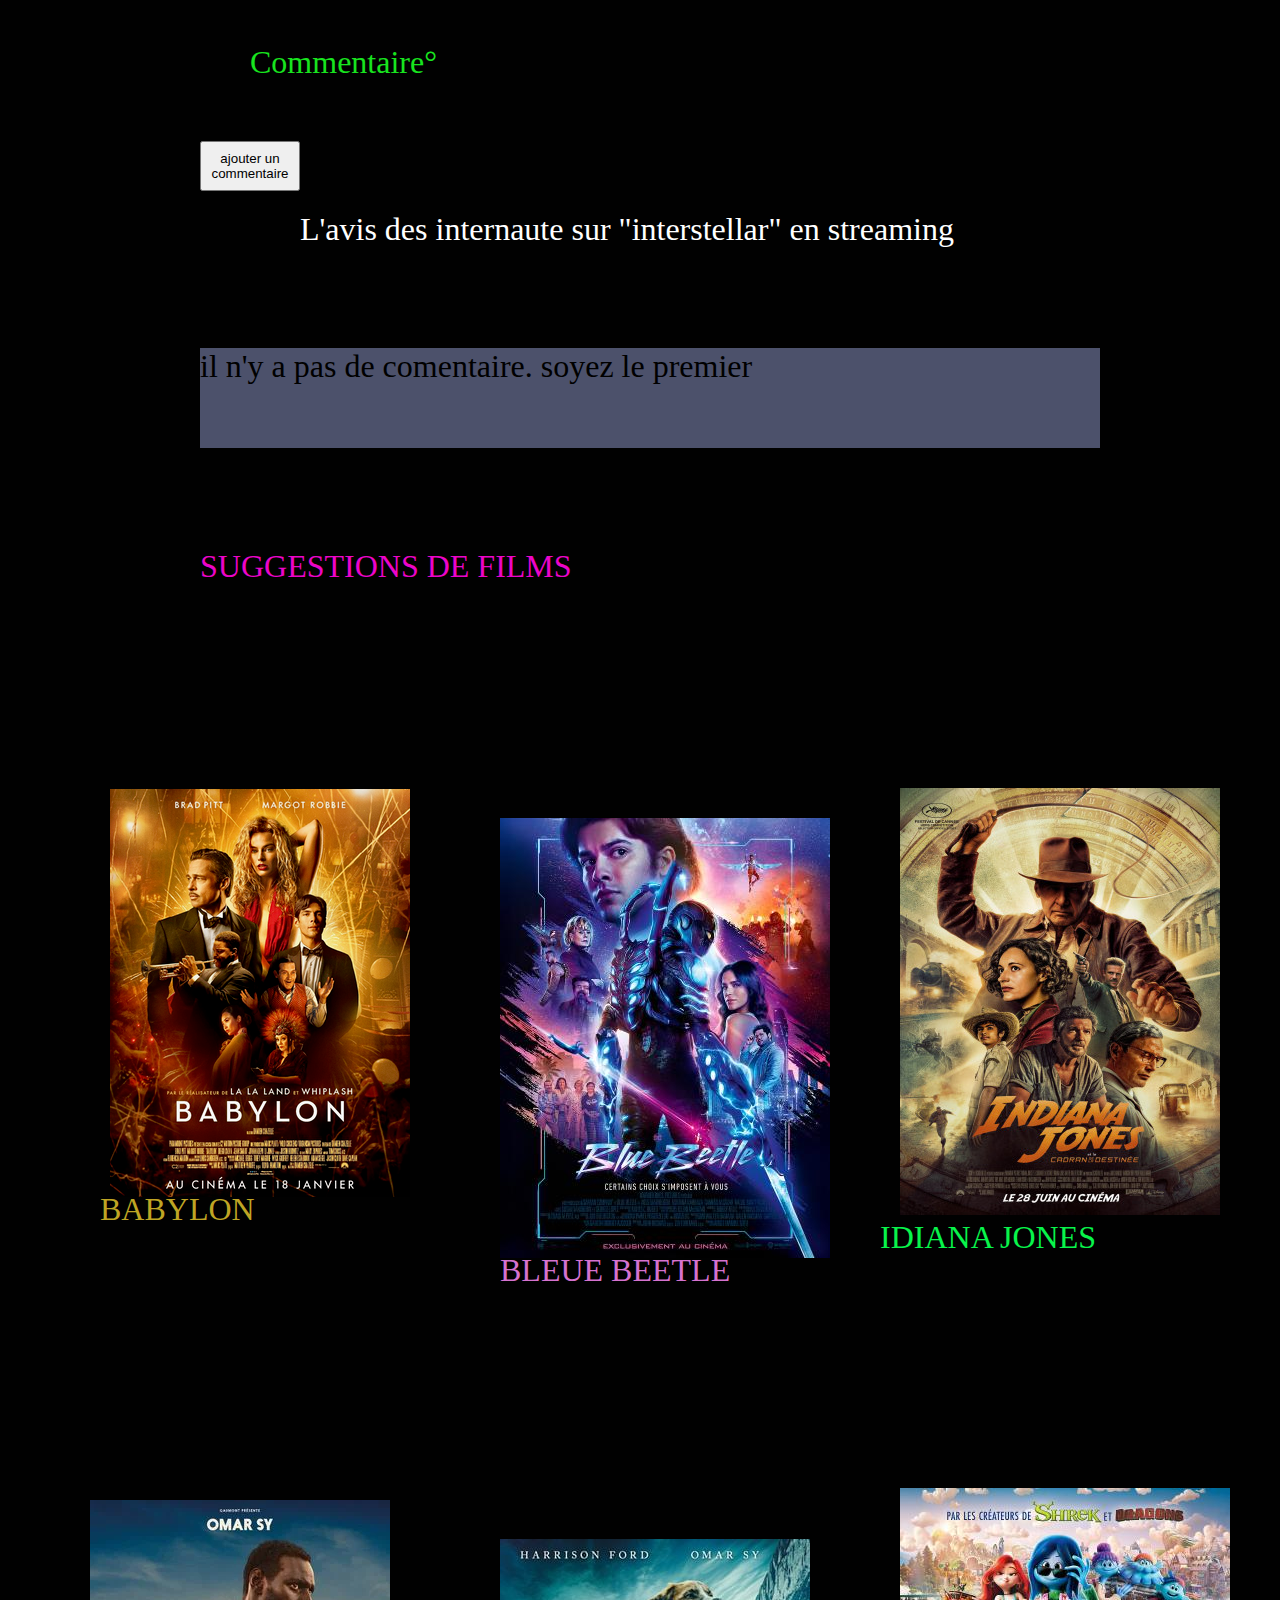
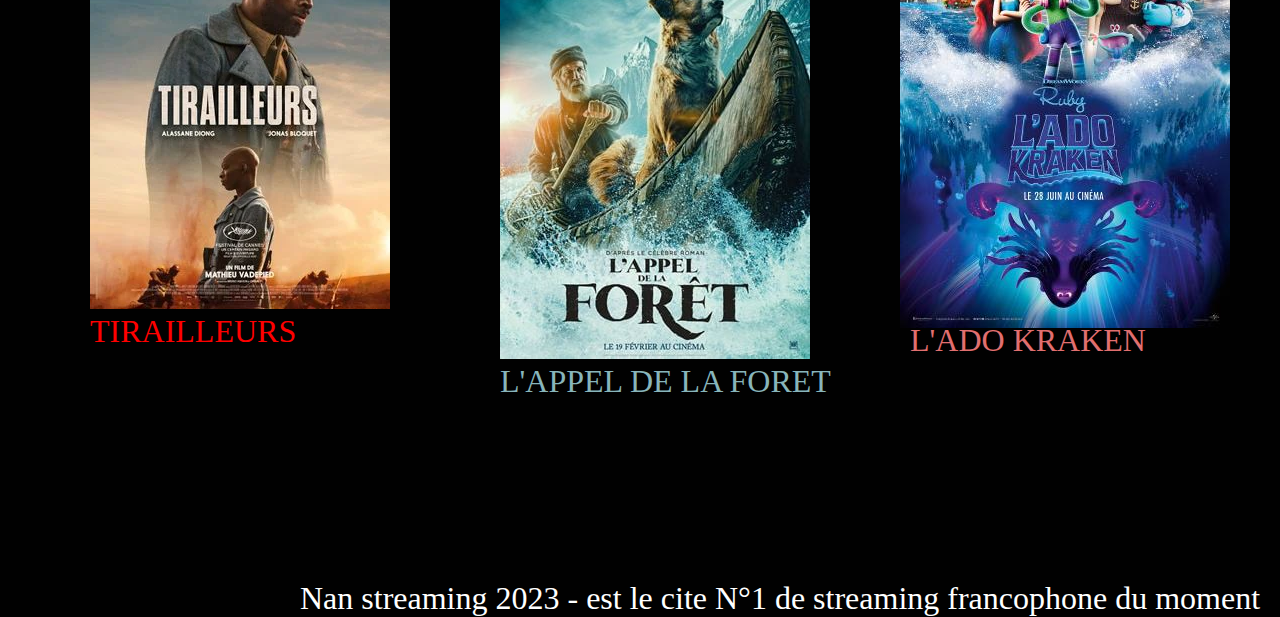
==== commit c178dcec: "ajout du fichier" ====
--- a/index.html
+++ b/index.html
@@ -4,7 +4,7 @@
 <head>
   <meta charset="UTF-8">
   <meta name="viewport" content="width=device-width, initial-scale=1.0">
-  <link rel="stylesheet" href="./css/style.css">
+  <link rel="stylesheet" href="css/style.css">
   <title>STREAMMING</title>
 </head>
 
@@ -18,10 +18,10 @@
 
     <nav>
 
-      <h3 class="logo">STREAMING</h3>
+      <h3 class="logo"> BFOD STREAMING</h3>
       <ul>
-        <li><a href="#">SERIES</a></li>
-        <li><a href="#">FILMS</a></li>
+        <li><a href="./SERIE/index.html">SERIES</a></li>
+        <li><a href="./FILM/index.html">FILMS</a></li>
         
       </ul>
 
@@ -33,7 +33,7 @@
     <!-- dection start -->
     <section>
       <div class="content">
-        <h2>Nan -<span> Streaming</span></h2>
+        <h2>Nan -<span> BFOD Streaming</span></h2>
       </div>
 
       <div class="content1">
@@ -41,7 +41,9 @@
       </div>
 
       <div class="btn2">
-        <button class="input"> Se connecter</button>
+       
+        
+         <li><a href="./formulaire3/index.html"><button class="input"> Se connecter</button></a></li>
       </div>
 
     </section>
@@ -53,10 +55,10 @@
 
     <div id="caroussel">
       <div class="images">
-        <img src="../img/interstellar04.jpg" alt="">
-        <img src="../img/kung-fu-panda-2-a.webp" alt="">
-        <img src="../img/p_20cs_avatarwayofwater_mayupdate_1710_260aa445.jpeg" alt="">
-        <img src="../img/m_aya-de-yopougon-film.jpg" alt="">
+        <img src="img/interstellar04.jpg" alt="">
+        <img src="img/kung-fu-panda-2-a.webp" alt="">
+        <img src="img/p_20cs_avatarwayofwater_mayupdate_1710_260aa445.jpeg" alt="">
+        <img src="img/m_aya-de-yopougon-film.jpg" alt="">
       </div>
 
 
@@ -88,9 +90,9 @@
 
       <div id="fbd">
         <div class="ifbd">
-          <img src="../img/interstellar.webp" alt="">
-          <img src="../img/interstellar-poster-scaled.jpg" alt="">
-          <img src="../img/8cbf18f8812643b7c75d091bcd24cd21.jpeg" alt="">
+          <img src="img/interstellar.webp" alt="">
+          <img src="img/interstellar-poster-scaled.jpg" alt="">
+          <img src="img/8cbf18f8812643b7c75d091bcd24cd21.jpeg" alt="">
         </div>
 
         <div class="pt">
@@ -127,7 +129,7 @@
         </div>
 
           <div class="rokin">
-            <img src="../img/unnamed.png" alt="">
+            <img src="img/unnamed.png" alt="">
            <div class="titre1">
             <p>BABYLON</p>
             </div>
@@ -136,14 +138,14 @@
           
           
          <div class="corboye">
-            <img src="../img/VKI33.jpeg" alt="">
+            <img src="img/VKI33.jpeg" alt="">
            <div class="titre2">
               <p>IDIANA JONES</p>
              </div>
              </div>
 
           <div class="bleu">
-            <img src="../img/5392555_23.jpeg" alt="">
+            <img src="img/5392555_23.jpeg" alt="">
             <div class="titre3">
               <p>BLEUE BEETLE</p>
             </div>
@@ -151,7 +153,7 @@
 
 
           <div class="baby">
-            <img src="../img/babylon.webp" alt="">
+            <img src="img/babylon.webp" alt="">
             <div class="titre4">
             <p>MEGALODON</p>
             </div>
@@ -159,28 +161,28 @@
 
           
             <div class="mission">
-              <img src="../img/img4388.jpeg" alt="">
+              <img src="img/img4388.jpeg" alt="">
               <div class="m2">
                 <p>MISSION IMPOSSIBLE</p>
               </div>
             </div>
                 
             <div class="ruby">
-              <img src="../img/1250280_10.jpeg" alt="">
+              <img src="img/1250280_10.jpeg" alt="">
               <div class="r1">
                 <p>L'ADO KRAKEN</p>
               </div>
             </div>
 
             <div class="bateau">
-              <img src="../img/5333556.jpg-c_310_420_x-f_jpg-q_x-xxyxx.jpg" alt="">
+              <img src="img/5333556.jpg-c_310_420_x-f_jpg-q_x-xxyxx.jpg" alt="">
               <div class="f3">
                 <p>L'APPEL DE LA FORET</p>
               </div>
             </div>
 
             <div class="noir">
-              <img src="../img/tirailleurs.webp" alt="">
+              <img src="img/tirailleurs.webp" alt="">
               <div class="t4">
                 <p>TIRAILLEURS</p>
               </div>
@@ -192,21 +194,21 @@
           </div>
 
           <div class="tofnan">
-            <img src="../img/Capture d’écran 2023-08-23 à 16.34.08.png" alt="">
+            <img src="img/Capture d’écran 2023-08-23 à 16.34.08.png" alt="">
           </div>
 
           <div class="imginter">
-            <img src="../img/interstellar.webp" alt="">
-          </div>
-
-          <div class="reto">
-            <button>retour</button>
-          </div>
+            <img src="img/interstellar.webp" alt="">
+          </div>
+
+         
+           
+   
 
        
 
              
-      
+        
 
 
          
--- a/css/style.css
+++ b/css/style.css
@@ -408,13 +408,7 @@
     margin-left: 180px;
 }
 
-.reto{
-    margin-top: 3300px;
-    margin-left: 800px;
-    border-radius: 50px 50px 50px 10px;
-    background-color: rgb(22, 31, 47);
-    
-}
+
 
  
 
